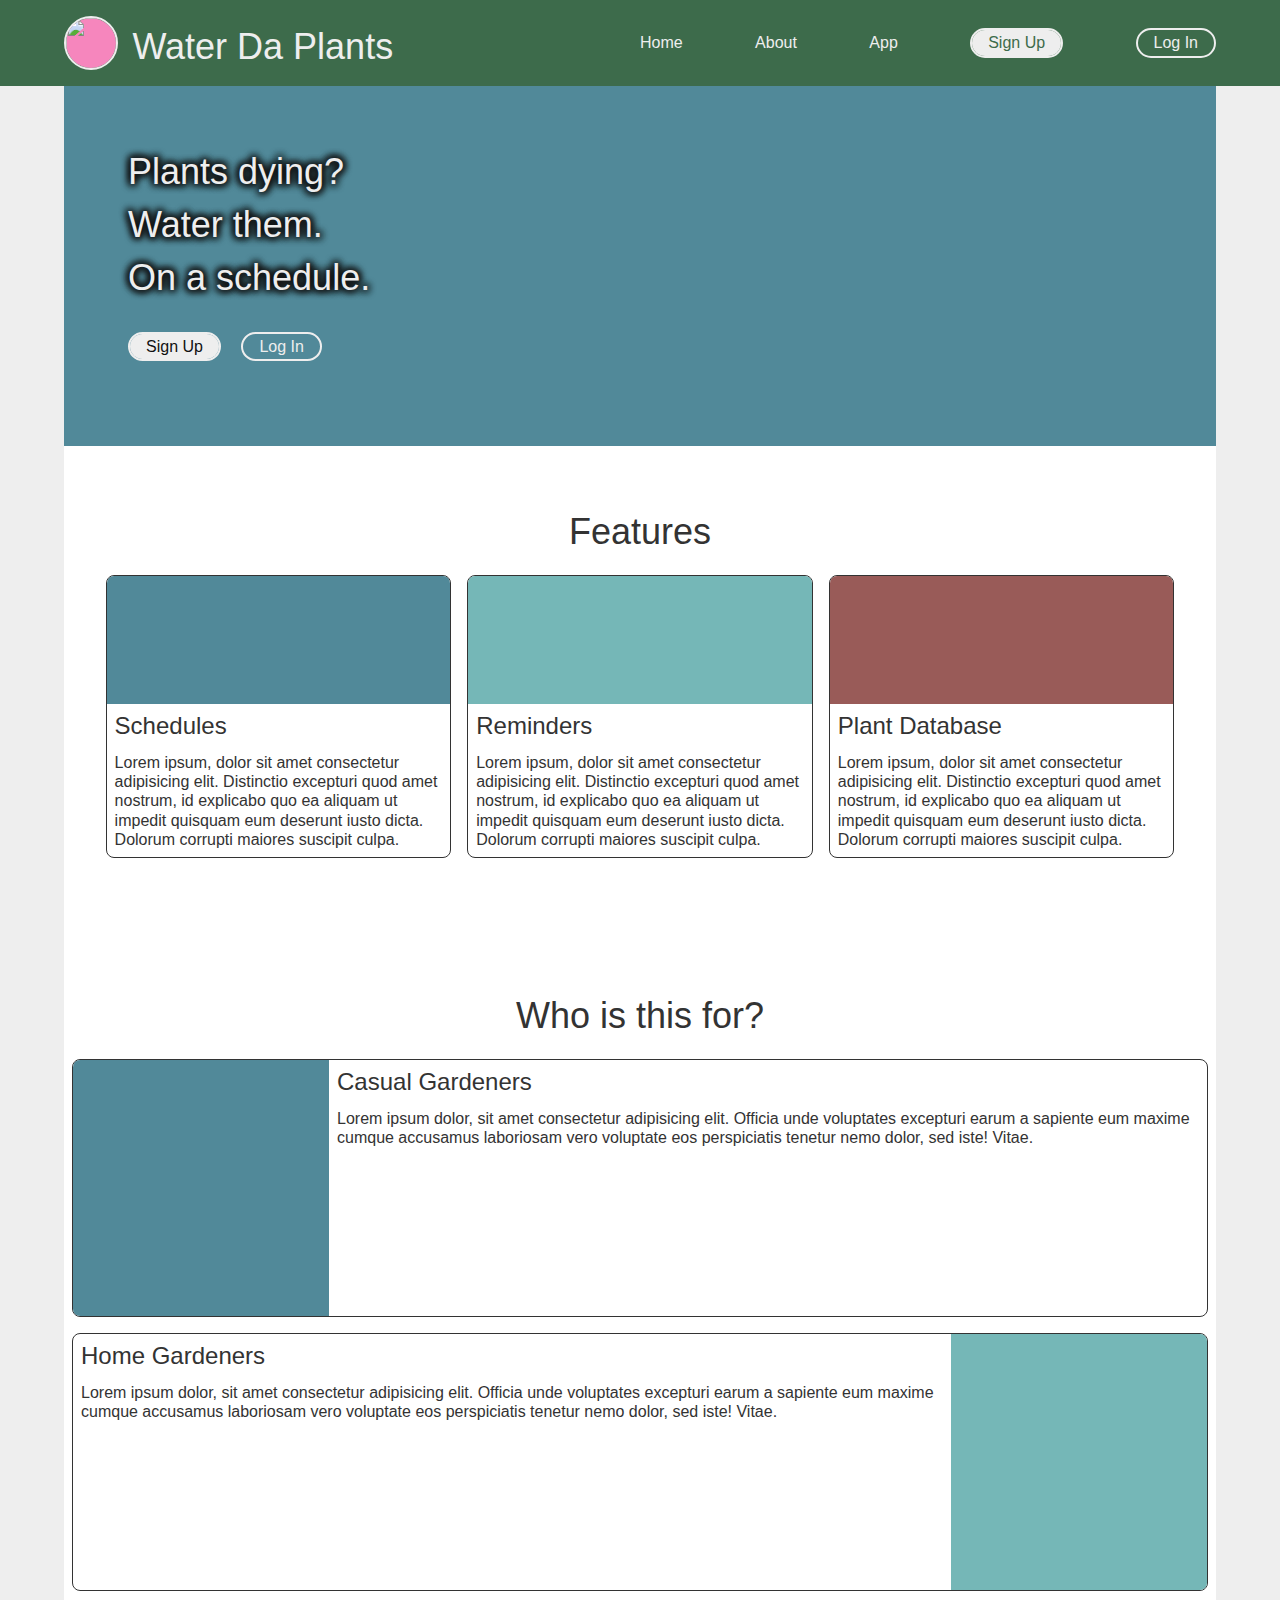
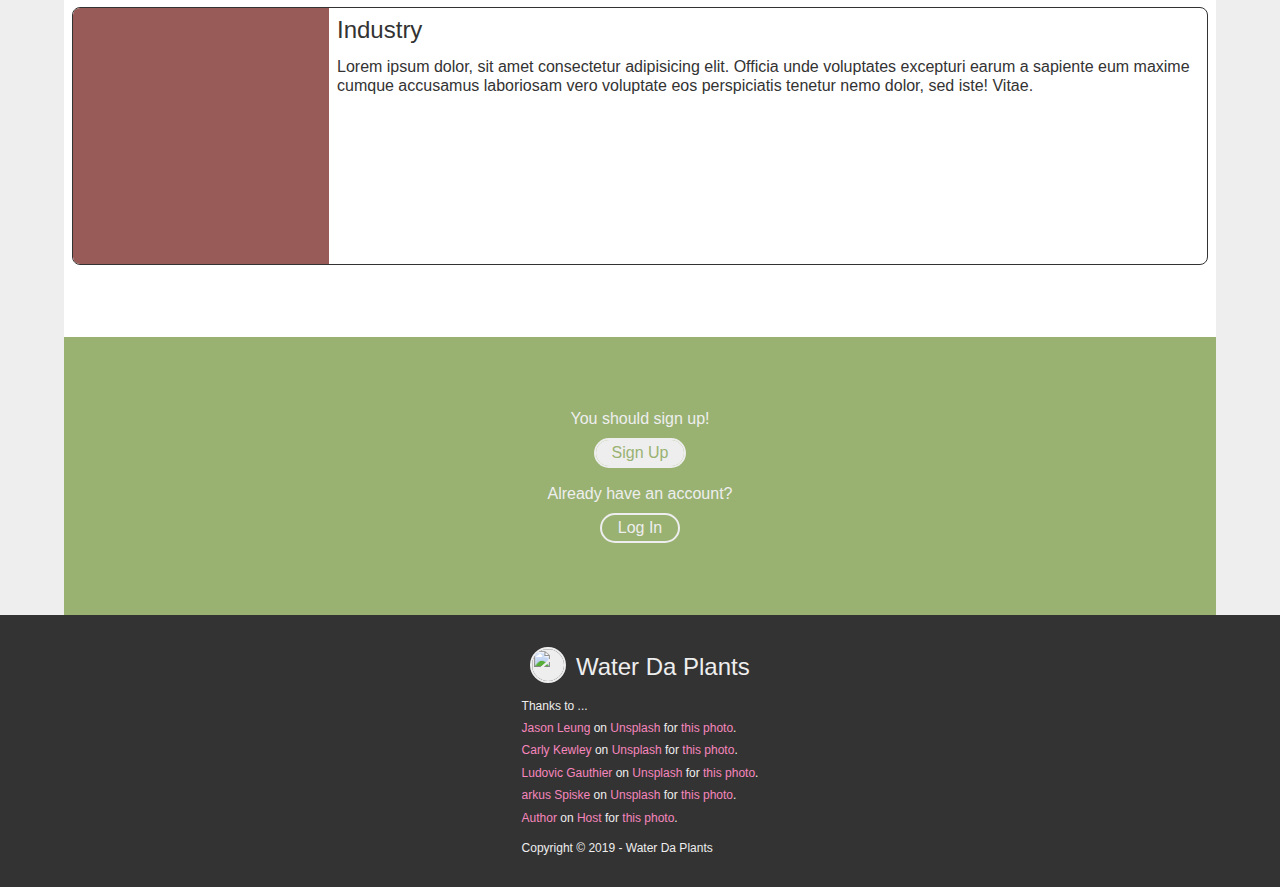
==== index.html @ d5c47281 "add feature images + attributions" ====
<!DOCTYPE html>
<html lang="en">

<head>
  <meta charset="UTF-8">
  <meta name="viewport" content="width=device-width, initial-scale=1.0">
  <meta http-equiv="X-UA-Compatible" content="ie=edge">

  <title>Home | Water Da Plants</title>

  <link rel="stylesheet" href="./styles/css/index.css">

  <script src="https://kit.fontawesome.com/54ef14f2e3.js" crossorigin="anonymous"></script>
</head>

<body class="home">
  <header>

    <div class="navbar wrapper">
      <div class="brand logo">
        <img class="placeholder" src="" alt="">
        <span>Water Da Plants</span>
      </div>
      <nav>
        <ul>
          <li><a href="./index.html">Home</a></li>
          <li><a href="./about.html">About</a></li>
          <li><a href="./app/index.html">App</a></li>
          <li><a href="./app/sign-up.html" class="button sign-up">Sign Up</a></li>
          <li><a href="./app/log-in.html" class="button log-in">Log In</a></li>
        </ul>
      </nav>
    </div>

  </header>
  <main>

    <section class="init-cta">
      <div class="hero-image"></div>
      <div class="blurb">
        <p>Plants dying?</p>
        <p>Water them.</p>
        <p>On a schedule.</p>
        <div class="buttons">
          <a href="./app/sign-up.html" class="button sign-up">Sign Up</a>
          <a href="./app/log-in.html" class="button log-in">Log In</a>
        </div>
      </div>
    </section>

    <section class="features">
      <h2>Features</h2>
      <ul class="features wrapper">

        <li class="feature card" id="feature--schedules">
          <div class="cool">
            <div class="feature image"></div>
            <div class="feature icon wrapper">
              <i class="fas fa-calendar-alt"></i>
            </div>
          </div>
          <div class="info">
            <h3 class="feature name">Schedules</h3>
            <p class="feature blurb">Lorem ipsum, dolor sit amet consectetur adipisicing elit. Distinctio excepturi quod
              amet nostrum, id explicabo quo ea aliquam ut impedit quisquam eum deserunt iusto dicta. Dolorum corrupti
              maiores suscipit culpa.</p>
          </div>
        </li>

        <li class="feature card" id="feature--reminders">
          <div class="cool">
            <div class="feature image"></div>
            <div class="feature icon wrapper">
              <i class="fas fa-bell"></i>
            </div>
          </div>
          <div class="info">
            <h3 class="feature name">Reminders</h3>
            <p class="feature blurb">Lorem ipsum, dolor sit amet consectetur adipisicing elit. Distinctio excepturi quod
              amet nostrum, id explicabo quo ea aliquam ut impedit quisquam eum deserunt iusto dicta. Dolorum corrupti
              maiores suscipit culpa.</p>
          </div>
        </li>

        <li class="feature card" id="feature--database">
          <div class="cool">
            <div class="feature image"></div>
            <div class="feature icon wrapper">
              <i class="fas fa-database"></i>
            </div>
          </div>
          <div class="info">
            <h3 class="feature name">Plant Database</h3>
            <p class="feature blurb">Lorem ipsum, dolor sit amet consectetur adipisicing elit. Distinctio excepturi quod
              amet nostrum, id explicabo quo ea aliquam ut impedit quisquam eum deserunt iusto dicta. Dolorum corrupti
              maiores suscipit culpa.</p>
          </div>
        </li>

      </ul>
    </section>

    <section class="target-users">
      <h2>Who is this for?</h2>
      <ul class="target-users wrapper">

        <li class="target-user card" id="target-user--casual-gardeners">
          <div class="cool">
            <div class="target-user image"></div>
          </div>
          <div class="info">
            <h3 class="target-user name">Casual Gardeners</h3>
            <p class="target-user blurb">Lorem ipsum dolor, sit amet consectetur adipisicing elit. Officia unde
              voluptates excepturi earum a sapiente eum maxime cumque accusamus laboriosam vero voluptate eos
              perspiciatis tenetur nemo dolor, sed iste! Vitae.</p>
          </div>
        </li>

        <li class="target-user card" id="target-user--home-gardeners">
          <div class="cool">
            <div class="target-user image"></div>
          </div>
          <div class="info">
            <h3 class="target-user name">Home Gardeners</h3>
            <p class="target-user blurb">Lorem ipsum dolor, sit amet consectetur adipisicing elit. Officia unde
              voluptates excepturi earum a sapiente eum maxime cumque accusamus laboriosam vero voluptate eos
              perspiciatis tenetur nemo dolor, sed iste! Vitae.</p>
          </div>
        </li>

        <li class="target-user card" id="target-user--industry">
          <div class="cool">
            <div class="target-user image"></div>
          </div>
          <div class="info">
            <h3 class="target-user name">Industry</h3>
            <p class="target-user blurb">Lorem ipsum dolor, sit amet consectetur adipisicing elit. Officia unde
              voluptates excepturi earum a sapiente eum maxime cumque accusamus laboriosam vero voluptate eos
              perspiciatis tenetur nemo dolor, sed iste! Vitae.</p>
          </div>
        </li>

      </ul>
    </section>

    <section class="exit-cta">
      <div class="sign-up">
        <p>You should sign up!</p>
        <a href="./sign-in.html" class="button sign-up">Sign Up</a>
      </div>
      <div class="log-in">
        <p>Already have an account?</p>
        <a href="./app/log-in.html" class="button log-in">Log In</a>
      </div>
    </section>

  </main>
  <footer>

      <div class="wrapper">
        <div class="brand logo">
          <img class="placeholder" src="" alt="">
          <span>Water Da Plants</span>
        </div>
    
        <div class="thanks">
          <p>
            Thanks to ...
          </p>
          <ul>
            <li>
              <a href="https://unsplash.com/@ninjason" class="author">Jason Leung</a>
              on
              <a href="https://unsplash.com" class="host">Unsplash</a>
              for
              <a href="https://unsplash.com/photos/DxK_D-dWJPo" class="work">this photo</a>.
            </li>
            <li>
              <a href="https://unsplash.com/@ckdesign" class="author">Carly Kewley</a>
              on
              <a href="https://unsplash.com" class="host">Unsplash</a>
              for
              <a href="https://unsplash.com/photos/YUiraXikd6Q" class="work">this photo</a>.
            </li>
            <li>
              <a href="https://unsplash.com/@ludogauthier" class="author">
                Ludovic Gauthier</a>
              on
              <a href="https://unsplash.com" class="host">Unsplash</a>
              for
              <a href="https://unsplash.com/photos/vCKl84jpaZM" class="work">this photo</a>.
            </li>
            <li>
              <a href="https://unsplash.com/@markusspiske" class="author">arkus Spiske</a>
              on
              <a href="https://unsplash.com" class="host">Unsplash</a>
              for
              <a href="https://unsplash.com/photos/4PG6wLlVag4" class="work">this photo</a>.
            </li>
            <li>
              <a href="" class="author">Author</a>
              on
              <a href="" class="host">Host</a>
              for
              <a href="" class="work">this photo</a>.
            </li>
          </ul>
        </div>
    
        <div class="copyright">
          Copyright &copy; 2019 - Water Da Plants
        </div>
      </div>
  
    </footer>
</body>

</html>
---- styles/css/index.css ----
@font-face {
  font-family: 'Baloo';
  font-style: normal;
  font-weight: 400;
  font-display: swap;
  src: local('Baloo Regular'), local('Baloo-Regular'), url(https://fonts.gstatic.com/s/baloo/v5/6xKhdSpJJ92I9MWPCms.ttf) format('truetype');
}
@font-face {
  font-family: 'Modak';
  font-style: normal;
  font-weight: 400;
  font-display: swap;
  src: local('Modak'), url(https://fonts.gstatic.com/s/modak/v5/EJRYQgs1XtIEskMA-hE.ttf) format('truetype');
}
@font-face {
  font-family: 'Rubik';
  font-style: normal;
  font-weight: 400;
  font-display: swap;
  src: local('Rubik'), local('Rubik-Regular'), url(https://fonts.gstatic.com/s/rubik/v9/iJWKBXyIfDnIV7nBrXk.ttf) format('truetype');
}
/* http://meyerweb.com/eric/tools/css/reset/ 
   v2.0 | 20110126
   License: none (public domain)
*/
html,
body,
div,
span,
applet,
object,
iframe,
h1,
h2,
h3,
h4,
h5,
h6,
p,
blockquote,
pre,
a,
abbr,
acronym,
address,
big,
cite,
code,
del,
dfn,
em,
img,
ins,
kbd,
q,
s,
samp,
small,
strike,
strong,
sub,
sup,
tt,
var,
b,
u,
i,
center,
dl,
dt,
dd,
ol,
ul,
li,
fieldset,
form,
label,
legend,
table,
caption,
tbody,
tfoot,
thead,
tr,
th,
td,
article,
aside,
canvas,
details,
embed,
figure,
figcaption,
footer,
header,
hgroup,
menu,
nav,
output,
ruby,
section,
summary,
time,
mark,
audio,
video {
  margin: 0;
  padding: 0;
  border: 0;
  font-size: 100%;
  font: inherit;
  vertical-align: baseline;
}
/* HTML5 display-role reset for older browsers */
article,
aside,
details,
figcaption,
figure,
footer,
header,
hgroup,
menu,
nav,
section {
  display: block;
}
body {
  line-height: 1;
}
ol,
ul {
  list-style: none;
}
blockquote,
q {
  quotes: none;
}
blockquote:before,
blockquote:after,
q:before,
q:after {
  content: '';
  content: none;
}
table {
  border-collapse: collapse;
  border-spacing: 0;
}
*,
*:before,
*:after {
  box-sizing: border-box;
  -moz-box-sizing: border-box;
  -webkit-box-sizing: border-box;
  background-clip: padding-box;
}
html {
  width: 100%;
  font-size: 62.5%;
  font-family: 'Rubik', sans-serif;
  color: #333;
  background-color: #eee;
}
body {
  width: 100%;
  font-size: 1.6rem;
  line-height: 1.2;
}
h1,
h2,
h3,
h4,
h5,
h6 {
  font-family: 'Baloo', sans-serif;
}
h1:first-child,
h2:first-child,
h3:first-child,
h4:first-child,
h5:first-child,
h6:first-child {
  margin-top: 0;
}
h1:last-child,
h2:last-child,
h3:last-child,
h4:last-child,
h5:last-child,
h6:last-child {
  margin-bottom: 0;
}
h1 {
  font-size: 4.8rem;
  margin-top: 1.6rem;
  margin-bottom: 1.6rem;
}
h2 {
  font-size: 3.6rem;
  margin-top: 1.4rem;
  margin-bottom: 1.4rem;
}
h3 {
  font-size: 2.4rem;
  margin-top: 1.2rem;
  margin-bottom: 1.2rem;
}
h4 {
  font-size: 2rem;
  margin-top: 1rem;
  margin-bottom: 1rem;
}
h5 {
  font-size: 1.8rem;
  margin-top: 0.8rem;
  margin-bottom: 0.8rem;
}
h6 {
  font-size: 1.6rem;
  margin-top: 0.6rem;
  margin-bottom: 0.6rem;
}
p {
  margin-top: 1rem;
  margin-bottom: 1rem;
}
p:first-child {
  margin-top: 0;
}
p:last-child {
  margin-bottom: 0;
}
a {
  background-color: do-not-change;
  color: inherit;
  text-decoration: none;
}
a:hover {
  background-color: do-not-change;
  color: inherit;
  text-decoration: underline;
}
header {
  display: flex ;
  flex-flow: column nowrap;
  justify-content: center;
  align-content: center;
  align-items: center;
  padding-top: 16px;
  padding-bottom: 16px;
  background-color: #3D6B4B;
  color: #eee;
}
header .navbar {
  align-self: stretch;
  display: flex ;
  flex-flow: row nowrap;
  justify-content: space-between;
  align-content: space-between;
  align-items: center;
}
@media only screen and (max-width: 500px) {
  header .navbar {
    display: flex ;
    flex-flow: column nowrap;
    justify-content: center;
    align-content: center;
    align-items: center;
  }
}
@media only screen and (min-width: 801px) {
  header .navbar .brand.logo {
    font-size: 3.6rem;
  }
}
@media only screen and (min-width: 501px) and (max-width: 800px) {
  header .navbar .brand.logo {
    font-size: 3rem;
  }
}
@media only screen and (max-width: 500px) {
  header .navbar .brand.logo {
    font-size: 2.4rem;
  }
}
header .navbar .brand.logo img.placeholder {
  border-color: #eee;
}
@media only screen and (min-width: 801px) {
  header .navbar nav {
    width: 50%;
  }
}
@media only screen and (min-width: 501px) and (max-width: 800px) {
  header .navbar nav {
    width: 60%;
  }
}
@media only screen and (max-width: 500px) {
  header .navbar nav {
    width: 100%;
    margin-top: 16px;
  }
}
header .navbar nav ul {
  display: flex ;
  flex-flow: row nowrap;
  justify-content: space-between;
  align-content: space-between;
  align-items: center;
}
header .navbar nav a {
  background-color: do-not-change;
  color: inherit;
  text-decoration: none;
}
header .navbar nav a:hover {
  background-color: do-not-change;
  color: inherit;
  text-decoration: underline;
}
header .navbar nav .button.sign-up {
  display: inline-block;
  -webkit-border-radius: 1.8em;
  -moz-border-radius: 1.8em;
  border-radius: 1.8em;
  padding-top: 0.2em;
  padding-bottom: 0.2em;
  padding-left: 1em;
  padding-right: 1em;
  border: 2px solid #eee;
  background-color: #eee;
  color: #3D6B4B;
  text-decoration: none;
}
header .navbar nav .button.sign-up:hover {
  background-color: rgba(238, 238, 238, 0.8);
  color: #3D6B4B;
  text-decoration: underline;
}
header .navbar nav .button.log-in {
  display: inline-block;
  -webkit-border-radius: 1.8em;
  -moz-border-radius: 1.8em;
  border-radius: 1.8em;
  padding-top: 0.2em;
  padding-bottom: 0.2em;
  padding-left: 1em;
  padding-right: 1em;
  border: 2px solid #eee;
  background-color: rgba(238, 238, 238, 0);
  color: #eee;
  text-decoration: none;
}
header .navbar nav .button.log-in:hover {
  background-color: rgba(238, 238, 238, 0.2);
  color: #eee;
  text-decoration: underline;
}
main section {
  display: flex ;
  flex-flow: column nowrap;
  justify-content: center;
  align-content: center;
  align-items: center;
  padding-top: 64px;
  padding-bottom: 64px;
  background-color: white;
  color: inherit;
}
.init-cta {
  position: relative;
  height: 360px;
  padding: 0;
  margin-left: 0;
  margin-right: 0;
  background-color: #518999;
  color: #eee;
}
.init-cta .hero-image {
  height: 100%;
  width: 100%;
  background-image: url('images/jason-leung-DxK_D-dWJPo-unsplash.jpg');
  background-size: cover;
  background-repeat: no-repeat;
  background-position: center;
  background-clip: padding-box;
  filter: blur(1px);
}
.init-cta .blurb {
  position: absolute;
  top: 64px;
  left: 64px;
}
.init-cta .blurb p {
  text-shadow: 0px 0px 0.2em #111, -2px -2px 0.2em #111, -2px 2px 0.2em #111, 2px -2px 0.2em #111, 2px 2px 0.2em #111;
}
@media only screen and (min-width: 801px) {
  .init-cta .blurb p {
    font-size: 3.6rem;
  }
}
@media only screen and (min-width: 501px) and (max-width: 800px) {
  .init-cta .blurb p {
    font-size: 3rem;
  }
}
@media only screen and (max-width: 500px) {
  .init-cta .blurb p {
    font-size: 2.4rem;
  }
}
.init-cta .blurb p:last-of-type {
  margin-bottom: 32px;
}
.init-cta .blurb .buttons > * {
  margin-left: 8px;
  margin-right: 8px;
}
.init-cta .blurb .buttons > *:first-child {
  margin-left: 0;
}
.init-cta .blurb .buttons > *:last-child {
  margin-right: 0;
}
.init-cta .blurb .button.sign-up {
  display: inline-block;
  -webkit-border-radius: 1.8em;
  -moz-border-radius: 1.8em;
  border-radius: 1.8em;
  padding-top: 0.2em;
  padding-bottom: 0.2em;
  padding-left: 1em;
  padding-right: 1em;
  border: 2px solid #eee;
  background-color: #eee;
  color: #111;
  text-decoration: none;
}
.init-cta .blurb .button.sign-up:hover {
  background-color: rgba(238, 238, 238, 0.8);
  color: #111;
  text-decoration: underline;
}
.init-cta .blurb .button.log-in {
  display: inline-block;
  -webkit-border-radius: 1.8em;
  -moz-border-radius: 1.8em;
  border-radius: 1.8em;
  padding-top: 0.2em;
  padding-bottom: 0.2em;
  padding-left: 1em;
  padding-right: 1em;
  border: 2px solid #eee;
  background-color: rgba(238, 238, 238, 0);
  color: #eee;
  text-decoration: none;
}
.init-cta .blurb .button.log-in:hover {
  background-color: rgba(238, 238, 238, 0.2);
  color: #eee;
  text-decoration: underline;
}
.exit-cta {
  display: flex ;
  flex-flow: column nowrap;
  justify-content: center;
  align-content: center;
  align-items: center;
  margin-left: 0;
  margin-right: 0;
  background-color: #99B272;
  color: #eee;
}
.exit-cta div.sign-up,
.exit-cta div.log-in {
  display: flex ;
  flex-flow: column nowrap;
  justify-content: center;
  align-content: center;
  align-items: center;
  margin-top: 8px;
  margin-bottom: 8px;
}
.exit-cta .button.sign-up {
  display: inline-block;
  -webkit-border-radius: 1.8em;
  -moz-border-radius: 1.8em;
  border-radius: 1.8em;
  padding-top: 0.2em;
  padding-bottom: 0.2em;
  padding-left: 1em;
  padding-right: 1em;
  border: 2px solid #eee;
  background-color: #eee;
  color: #99B272;
  text-decoration: none;
}
.exit-cta .button.sign-up:hover {
  background-color: rgba(238, 238, 238, 0.8);
  color: #99B272;
  text-decoration: underline;
}
.exit-cta .button.log-in {
  display: inline-block;
  -webkit-border-radius: 1.8em;
  -moz-border-radius: 1.8em;
  border-radius: 1.8em;
  padding-top: 0.2em;
  padding-bottom: 0.2em;
  padding-left: 1em;
  padding-right: 1em;
  border: 2px solid #eee;
  background-color: rgba(238, 238, 238, 0);
  color: #eee;
  text-decoration: none;
}
.exit-cta .button.log-in:hover {
  background-color: rgba(238, 238, 238, 0.2);
  color: #eee;
  text-decoration: underline;
}
footer {
  display: flex ;
  flex-flow: column nowrap;
  justify-content: center;
  align-content: center;
  align-items: center;
  padding-top: 32px;
  padding-bottom: 32px;
  background-color: #333;
  color: #eee;
  font-size: 1.2rem;
}
footer div {
  margin-top: 16px;
  margin-bottom: 16px;
}
footer div:first-child {
  margin-top: 0;
}
footer div:last-child {
  margin-bottom: 0;
}
footer .brand.logo {
  font-size: 2.4rem;
}
footer .brand.logo img.placeholder {
  background-color: #eee;
  border-color: #eee;
}
footer .thanks * {
  margin-top: 8px;
  margin-bottom: 8px;
}
footer .thanks *:first-child {
  margin-top: 0;
}
footer .thanks *:last-child {
  margin-bottom: 0;
}
footer .thanks a {
  background-color: none;
  color: #F686BD;
  text-decoration: none;
}
footer .thanks a:hover {
  background-color: none;
  color: #F686BD;
  text-decoration: underline;
}
body > header,
body > footer {
  margin-left: 0;
  margin-right: 0;
}
@media only screen and (min-width: 801px) {
  body > header > .wrapper,
  body > footer > .wrapper {
    margin-left: 64px;
    margin-right: 64px;
  }
}
@media only screen and (min-width: 501px) and (max-width: 800px) {
  body > header > .wrapper,
  body > footer > .wrapper {
    margin-left: 32px;
    margin-right: 32px;
  }
}
@media only screen and (max-width: 500px) {
  body > header > .wrapper,
  body > footer > .wrapper {
    margin-left: 16px;
    margin-right: 16px;
  }
}
@media only screen and (min-width: 801px) {
  body > main {
    margin-left: 64px;
    margin-right: 64px;
  }
}
@media only screen and (min-width: 501px) and (max-width: 800px) {
  body > main {
    margin-left: 32px;
    margin-right: 32px;
  }
}
@media only screen and (max-width: 500px) {
  body > main {
    margin-left: 16px;
    margin-right: 16px;
  }
}
@media only screen and (min-width: 801px) {
  body.home .features .wrapper {
    display: flex ;
    flex-flow: row nowrap;
    justify-content: center;
    align-content: center;
    align-items: stretch;
  }
}
@media only screen and (min-width: 501px) and (max-width: 800px) {
  body.home .features .wrapper {
    display: flex ;
    flex-flow: row wrap;
    justify-content: center;
    align-content: center;
    align-items: stretch;
  }
}
@media only screen and (max-width: 500px) {
  body.home .features .wrapper {
    display: flex ;
    flex-flow: column nowrap;
    justify-content: center;
    align-content: center;
    align-items: stretch;
  }
}
body.home .features .card {
  display: flex ;
  flex-flow: column nowrap;
  justify-content: center;
  align-content: center;
  align-items: stretch;
  -webkit-border-radius: 8px;
  -moz-border-radius: 8px;
  border-radius: 8px;
  border: 1px solid #333;
  padding-top: 0;
  padding-bottom: 0;
  padding-left: 0;
  padding-right: 0;
  overflow: hidden;
  flex-direction: column;
  margin-top: 8px;
  margin-bottom: 8px;
  margin-left: 8px;
  margin-right: 8px;
}
body.home .features .card .cool {
  position: relative;
  margin-top: 0;
  margin-bottom: 0;
  margin-left: 0;
  margin-right: 0;
  padding-top: 0;
  padding-bottom: 0;
  padding-left: 0;
  padding-right: 0;
  overflow: hidden;
}
body.home .features .card:nth-of-type(5n + 1) .cool {
  background-color: #518999;
}
body.home .features .card:nth-of-type(5n + 2) .cool {
  background-color: #75B7B7;
}
body.home .features .card:nth-of-type(5n + 3) .cool {
  background-color: #995B58;
}
body.home .features .card:nth-of-type(5n + 4) .cool {
  background-color: #3D6B4B;
}
body.home .features .card:nth-of-type(5n) .cool {
  background-color: #99B272;
}
body.home .features .card .info {
  margin-top: 0;
  margin-bottom: 0;
  margin-left: 0;
  margin-right: 0;
  padding-top: 8px;
  padding-bottom: 8px;
  padding-left: 8px;
  padding-right: 8px;
}
@media only screen and (min-width: 801px) {
  body.home .features .card {
    flex-basis: 30%;
  }
}
@media only screen and (min-width: 501px) and (max-width: 800px) {
  body.home .features .card {
    flex-basis: 45%;
  }
}
@media only screen and (max-width: 500px) {
  body.home .features .card {
    flex-basis: 100%;
  }
}
body.home .features .card .cool {
  min-height: 128px;
  min-width: 128px;
}
body.home .features .card .cool > * {
  height: 100%;
  width: 100%;
}
body.home .features .card .cool .icon.wrapper {
  display: table;
  position: absolute;
  top: 0;
  left: 0;
  color: #eee;
  text-shadow: 0px 0px 0.2em #111, -2px -2px 0.2em #111, -2px 2px 0.2em #111, 2px -2px 0.2em #111, 2px 2px 0.2em #111;
}
@media only screen and (min-width: 801px) {
  body.home .features .card .cool .icon.wrapper {
    font-size: 3.6rem;
  }
}
@media only screen and (min-width: 501px) and (max-width: 800px) {
  body.home .features .card .cool .icon.wrapper {
    font-size: 3rem;
  }
}
@media only screen and (max-width: 500px) {
  body.home .features .card .cool .icon.wrapper {
    font-size: 2.4rem;
  }
}
body.home .features .card .cool .icon.wrapper i {
  display: table-cell;
  text-align: center;
  vertical-align: middle;
}
body.home .features #feature--schedules .feature.image {
  background-image: url('images/carly-kewley-YUiraXikd6Q-unsplash.jpg');
  background-size: cover;
  background-repeat: no-repeat;
  background-position: center;
  background-clip: padding-box;
  filter: blur(2px);
}
body.home .features #feature--reminders .feature.image {
  background-image: url('images/ludovic-gauthier-vCKl84jpaZM-unsplash.jpg');
  background-size: cover;
  background-repeat: no-repeat;
  background-position: center;
  background-clip: padding-box;
  filter: blur(2px);
}
body.home .features #feature--database .feature.image {
  background-image: url('images/markus-spiske-4PG6wLlVag4-unsplash.jpg');
  background-size: cover;
  background-repeat: no-repeat;
  background-position: center;
  background-clip: padding-box;
  filter: blur(2px);
}
body.home .target-users .target-users.wrapper {
  display: flex ;
  flex-flow: column nowrap;
  justify-content: center;
  align-content: center;
  align-items: stretch;
}
body.home .target-users .target-user.card {
  margin-top: 8px;
  margin-bottom: 8px;
  margin-left: 8px;
  margin-right: 8px;
  flex-basis: 100%;
}
body.home .target-users .target-user.card .cool {
  min-height: 256px;
  min-width: 256px;
}
body.home .target-users .target-user.card:nth-of-type(2n+1) {
  display: flex ;
  flex-flow: column nowrap;
  justify-content: center;
  align-content: center;
  align-items: stretch;
  -webkit-border-radius: 8px;
  -moz-border-radius: 8px;
  border-radius: 8px;
  border: 1px solid #333;
  padding-top: 0;
  padding-bottom: 0;
  padding-left: 0;
  padding-right: 0;
  overflow: hidden;
  flex-direction: row;
}
body.home .target-users .target-user.card:nth-of-type(2n+1) .cool {
  position: relative;
  margin-top: 0;
  margin-bottom: 0;
  margin-left: 0;
  margin-right: 0;
  padding-top: 0;
  padding-bottom: 0;
  padding-left: 0;
  padding-right: 0;
  overflow: hidden;
}
body.home .target-users .target-user.card:nth-of-type(2n+1):nth-of-type(5n + 1) .cool {
  background-color: #518999;
}
body.home .target-users .target-user.card:nth-of-type(2n+1):nth-of-type(5n + 2) .cool {
  background-color: #75B7B7;
}
body.home .target-users .target-user.card:nth-of-type(2n+1):nth-of-type(5n + 3) .cool {
  background-color: #995B58;
}
body.home .target-users .target-user.card:nth-of-type(2n+1):nth-of-type(5n + 4) .cool {
  background-color: #3D6B4B;
}
body.home .target-users .target-user.card:nth-of-type(2n+1):nth-of-type(5n) .cool {
  background-color: #99B272;
}
body.home .target-users .target-user.card:nth-of-type(2n+1) .info {
  margin-top: 0;
  margin-bottom: 0;
  margin-left: 0;
  margin-right: 0;
  padding-top: 8px;
  padding-bottom: 8px;
  padding-left: 8px;
  padding-right: 8px;
}
body.home .target-users .target-user.card:nth-of-type(2n) {
  display: flex ;
  flex-flow: column nowrap;
  justify-content: center;
  align-content: center;
  align-items: stretch;
  -webkit-border-radius: 8px;
  -moz-border-radius: 8px;
  border-radius: 8px;
  border: 1px solid #333;
  padding-top: 0;
  padding-bottom: 0;
  padding-left: 0;
  padding-right: 0;
  overflow: hidden;
  flex-direction: row-reverse;
}
body.home .target-users .target-user.card:nth-of-type(2n) .cool {
  position: relative;
  margin-top: 0;
  margin-bottom: 0;
  margin-left: 0;
  margin-right: 0;
  padding-top: 0;
  padding-bottom: 0;
  padding-left: 0;
  padding-right: 0;
  overflow: hidden;
}
body.home .target-users .target-user.card:nth-of-type(2n):nth-of-type(5n + 1) .cool {
  background-color: #518999;
}
body.home .target-users .target-user.card:nth-of-type(2n):nth-of-type(5n + 2) .cool {
  background-color: #75B7B7;
}
body.home .target-users .target-user.card:nth-of-type(2n):nth-of-type(5n + 3) .cool {
  background-color: #995B58;
}
body.home .target-users .target-user.card:nth-of-type(2n):nth-of-type(5n + 4) .cool {
  background-color: #3D6B4B;
}
body.home .target-users .target-user.card:nth-of-type(2n):nth-of-type(5n) .cool {
  background-color: #99B272;
}
body.home .target-users .target-user.card:nth-of-type(2n) .info {
  margin-top: 0;
  margin-bottom: 0;
  margin-left: 0;
  margin-right: 0;
  padding-top: 8px;
  padding-bottom: 8px;
  padding-left: 8px;
  padding-right: 8px;
}
@media only screen and (max-width: 500px) {
  body.home .target-users .target-user.card:nth-of-type(1n) {
    display: flex ;
    flex-flow: column nowrap;
    justify-content: center;
    align-content: center;
    align-items: stretch;
    -webkit-border-radius: 8px;
    -moz-border-radius: 8px;
    border-radius: 8px;
    border: 1px solid #333;
    padding-top: 0;
    padding-bottom: 0;
    padding-left: 0;
    padding-right: 0;
    overflow: hidden;
    flex-direction: column;
  }
  body.home .target-users .target-user.card:nth-of-type(1n) .cool {
    position: relative;
    margin-top: 0;
    margin-bottom: 0;
    margin-left: 0;
    margin-right: 0;
    padding-top: 0;
    padding-bottom: 0;
    padding-left: 0;
    padding-right: 0;
    overflow: hidden;
  }
  body.home .target-users .target-user.card:nth-of-type(1n):nth-of-type(5n + 1) .cool {
    background-color: #518999;
  }
  body.home .target-users .target-user.card:nth-of-type(1n):nth-of-type(5n + 2) .cool {
    background-color: #75B7B7;
  }
  body.home .target-users .target-user.card:nth-of-type(1n):nth-of-type(5n + 3) .cool {
    background-color: #995B58;
  }
  body.home .target-users .target-user.card:nth-of-type(1n):nth-of-type(5n + 4) .cool {
    background-color: #3D6B4B;
  }
  body.home .target-users .target-user.card:nth-of-type(1n):nth-of-type(5n) .cool {
    background-color: #99B272;
  }
  body.home .target-users .target-user.card:nth-of-type(1n) .info {
    margin-top: 0;
    margin-bottom: 0;
    margin-left: 0;
    margin-right: 0;
    padding-top: 8px;
    padding-bottom: 8px;
    padding-left: 8px;
    padding-right: 8px;
  }
}
body.home .target-users #target-user--casual-gardeners .target-user.image {
  background-image: url();
  background-size: cover;
  background-repeat: no-repeat;
  background-position: center;
  background-clip: padding-box;
  filter: blur(2px);
}
body.home .target-users #target-user--home-gardeners .target-user.image {
  background-image: url();
  background-size: cover;
  background-repeat: no-repeat;
  background-position: center;
  background-clip: padding-box;
  filter: blur(2px);
}
body.home .target-users #target-user--industry .target-user.image {
  background-image: url();
  background-size: cover;
  background-repeat: no-repeat;
  background-position: center;
  background-clip: padding-box;
  filter: blur(2px);
}
body.about .our-team .team-members.wrapper {
  display: flex ;
  flex-flow: row wrap;
  justify-content: center;
  align-content: center;
  align-items: stretch;
}
body.about .our-team .team-member.card {
  display: flex ;
  flex-flow: column nowrap;
  justify-content: center;
  align-content: center;
  align-items: stretch;
  -webkit-border-radius: 8px;
  -moz-border-radius: 8px;
  border-radius: 8px;
  border: 1px solid #333;
  padding-top: 0;
  padding-bottom: 0;
  padding-left: 0;
  padding-right: 0;
  overflow: hidden;
  flex-direction: column;
  margin-top: 8px;
  margin-bottom: 8px;
  margin-left: 8px;
  margin-right: 8px;
}
body.about .our-team .team-member.card .cool {
  position: relative;
  margin-top: 0;
  margin-bottom: 0;
  margin-left: 0;
  margin-right: 0;
  padding-top: 0;
  padding-bottom: 0;
  padding-left: 0;
  padding-right: 0;
  overflow: hidden;
}
body.about .our-team .team-member.card:nth-of-type(5n + 1) .cool {
  background-color: #518999;
}
body.about .our-team .team-member.card:nth-of-type(5n + 2) .cool {
  background-color: #75B7B7;
}
body.about .our-team .team-member.card:nth-of-type(5n + 3) .cool {
  background-color: #995B58;
}
body.about .our-team .team-member.card:nth-of-type(5n + 4) .cool {
  background-color: #3D6B4B;
}
body.about .our-team .team-member.card:nth-of-type(5n) .cool {
  background-color: #99B272;
}
body.about .our-team .team-member.card .info {
  margin-top: 0;
  margin-bottom: 0;
  margin-left: 0;
  margin-right: 0;
  padding-top: 8px;
  padding-bottom: 8px;
  padding-left: 8px;
  padding-right: 8px;
}
@media only screen and (min-width: 801px) {
  body.about .our-team .team-member.card {
    flex-basis: 30%;
  }
}
@media only screen and (min-width: 501px) and (max-width: 800px) {
  body.about .our-team .team-member.card {
    flex-basis: 45%;
  }
}
@media only screen and (max-width: 500px) {
  body.about .our-team .team-member.card {
    flex-basis: 100%;
  }
}
body.about .our-team .team-member.card .cool {
  display: flex ;
  flex-flow: row nowrap;
  justify-content: center;
  align-content: center;
  align-items: center;
  padding-top: 8px;
  padding-bottom: 8px;
  padding-left: 8px;
  padding-right: 8px;
}
body.about .our-team .team-member.card .cool img.team-member.photo {
  height: 128px;
  width: 128px;
  -webkit-border-radius: 50%;
  -moz-border-radius: 50%;
  border-radius: 50%;
  border: 2px solid #eee;
  background-color: #111;
}
.brand.logo {
  font-family: 'Modak', sans-serif;
  display: flex ;
  flex-flow: row nowrap;
  justify-content: center;
  align-content: center;
  align-items: center;
}
.brand.logo img {
  flex-shrink: 0;
  flex-grow: 0;
}
.brand.logo img.placeholder {
  height: 1.5em;
  width: 1.5em;
  -webkit-border-radius: 50%;
  -moz-border-radius: 50%;
  border-radius: 50%;
  background-color: #F686BD;
  border: 2px solid #F686BD;
}
.brand.logo span {
  margin-top: 0.2em;
  margin-left: 0.4em;
}
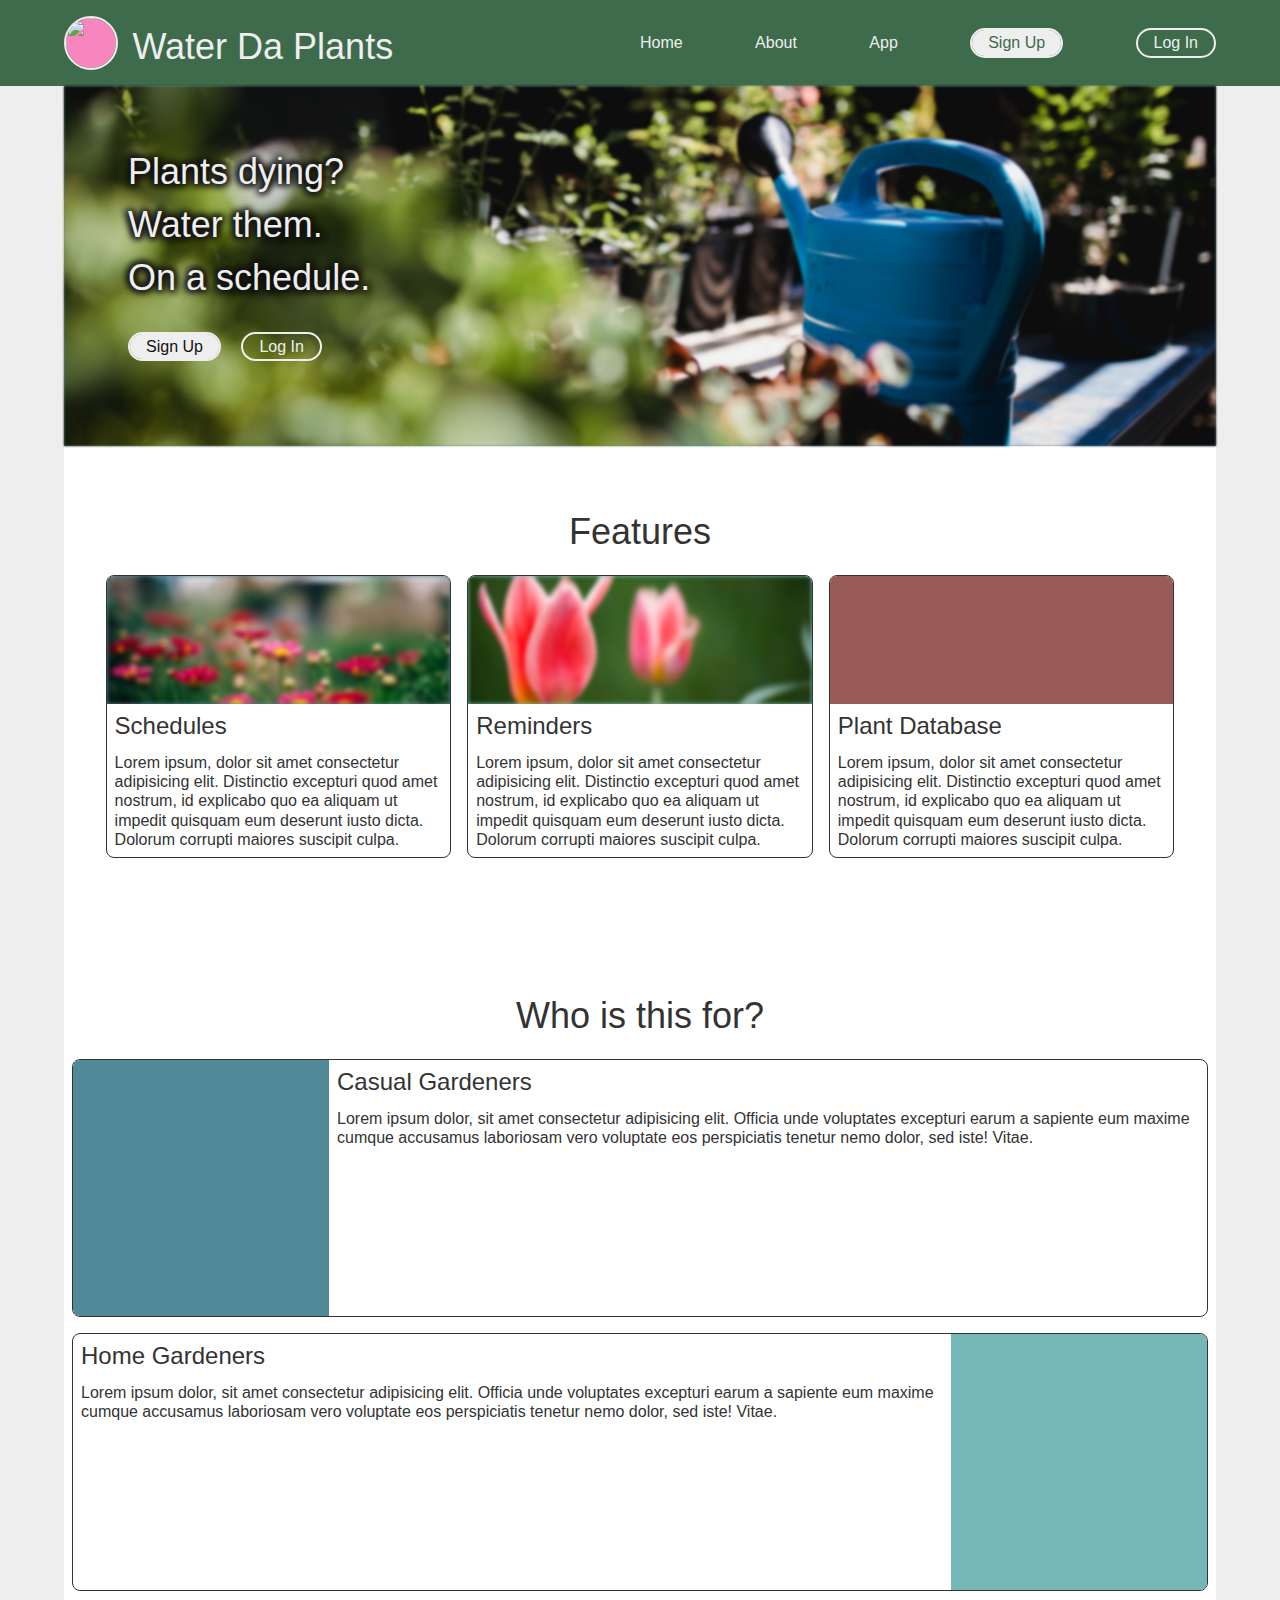
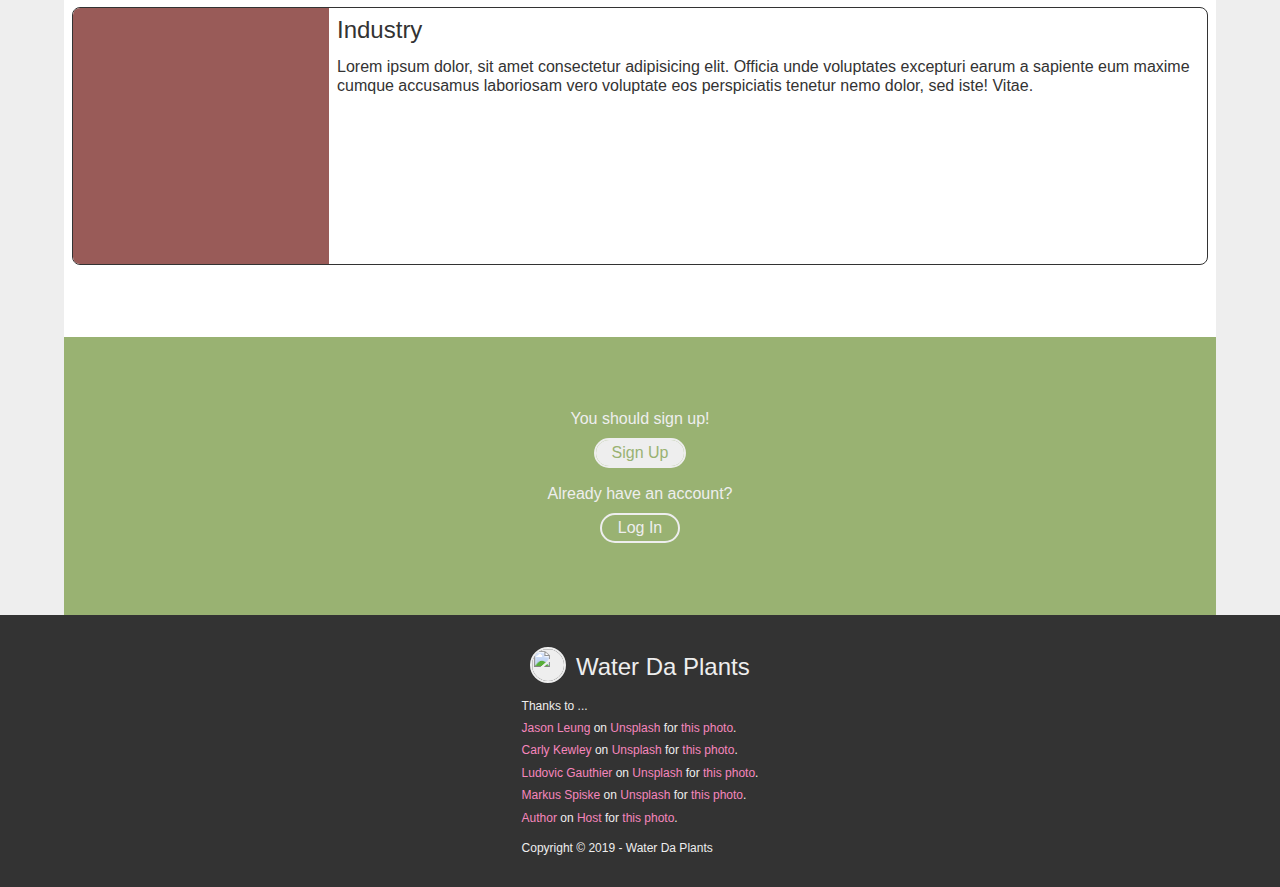
==== commit f4f6f416: "fix attributions" ====
--- a/index.html
+++ b/index.html
@@ -191,7 +191,7 @@
               <a href="https://unsplash.com/photos/vCKl84jpaZM" class="work">this photo</a>.
             </li>
             <li>
-              <a href="https://unsplash.com/@markusspiske" class="author">arkus Spiske</a>
+              <a href="https://unsplash.com/@markusspiske" class="author">Markus Spiske</a>
               on
               <a href="https://unsplash.com" class="host">Unsplash</a>
               for
--- a/styles/css/index.css
+++ b/styles/css/index.css
@@ -381,7 +381,7 @@
 .init-cta .hero-image {
   height: 100%;
   width: 100%;
-  background-image: url('images/jason-leung-DxK_D-dWJPo-unsplash.jpg');
+  background-image: url('../../images/jason-leung-DxK_D-dWJPo-unsplash.jpg');
   background-size: cover;
   background-repeat: no-repeat;
   background-position: center;
@@ -728,22 +728,8 @@
   top: 0;
   left: 0;
   color: #eee;
+  font-size: 5rem;
   text-shadow: 0px 0px 0.2em #111, -2px -2px 0.2em #111, -2px 2px 0.2em #111, 2px -2px 0.2em #111, 2px 2px 0.2em #111;
-}
-@media only screen and (min-width: 801px) {
-  body.home .features .card .cool .icon.wrapper {
-    font-size: 3.6rem;
-  }
-}
-@media only screen and (min-width: 501px) and (max-width: 800px) {
-  body.home .features .card .cool .icon.wrapper {
-    font-size: 3rem;
-  }
-}
-@media only screen and (max-width: 500px) {
-  body.home .features .card .cool .icon.wrapper {
-    font-size: 2.4rem;
-  }
 }
 body.home .features .card .cool .icon.wrapper i {
   display: table-cell;
@@ -751,7 +737,7 @@
   vertical-align: middle;
 }
 body.home .features #feature--schedules .feature.image {
-  background-image: url('images/carly-kewley-YUiraXikd6Q-unsplash.jpg');
+  background-image: url('../../images/carly-kewley-YUiraXikd6Q-unsplash.jpg');
   background-size: cover;
   background-repeat: no-repeat;
   background-position: center;
@@ -759,7 +745,7 @@
   filter: blur(2px);
 }
 body.home .features #feature--reminders .feature.image {
-  background-image: url('images/ludovic-gauthier-vCKl84jpaZM-unsplash.jpg');
+  background-image: url('../../images/ludovic-gauthier-vCKl84jpaZM-unsplash.jpg');
   background-size: cover;
   background-repeat: no-repeat;
   background-position: center;
@@ -767,7 +753,7 @@
   filter: blur(2px);
 }
 body.home .features #feature--database .feature.image {
-  background-image: url('images/markus-spiske-4PG6wLlVag4-unsplash.jpg');
+  background-image: url('../../images/markus-spiske-4PG6wLlVag4-unsplash.jpg');
   background-size: cover;
   background-repeat: no-repeat;
   background-position: center;
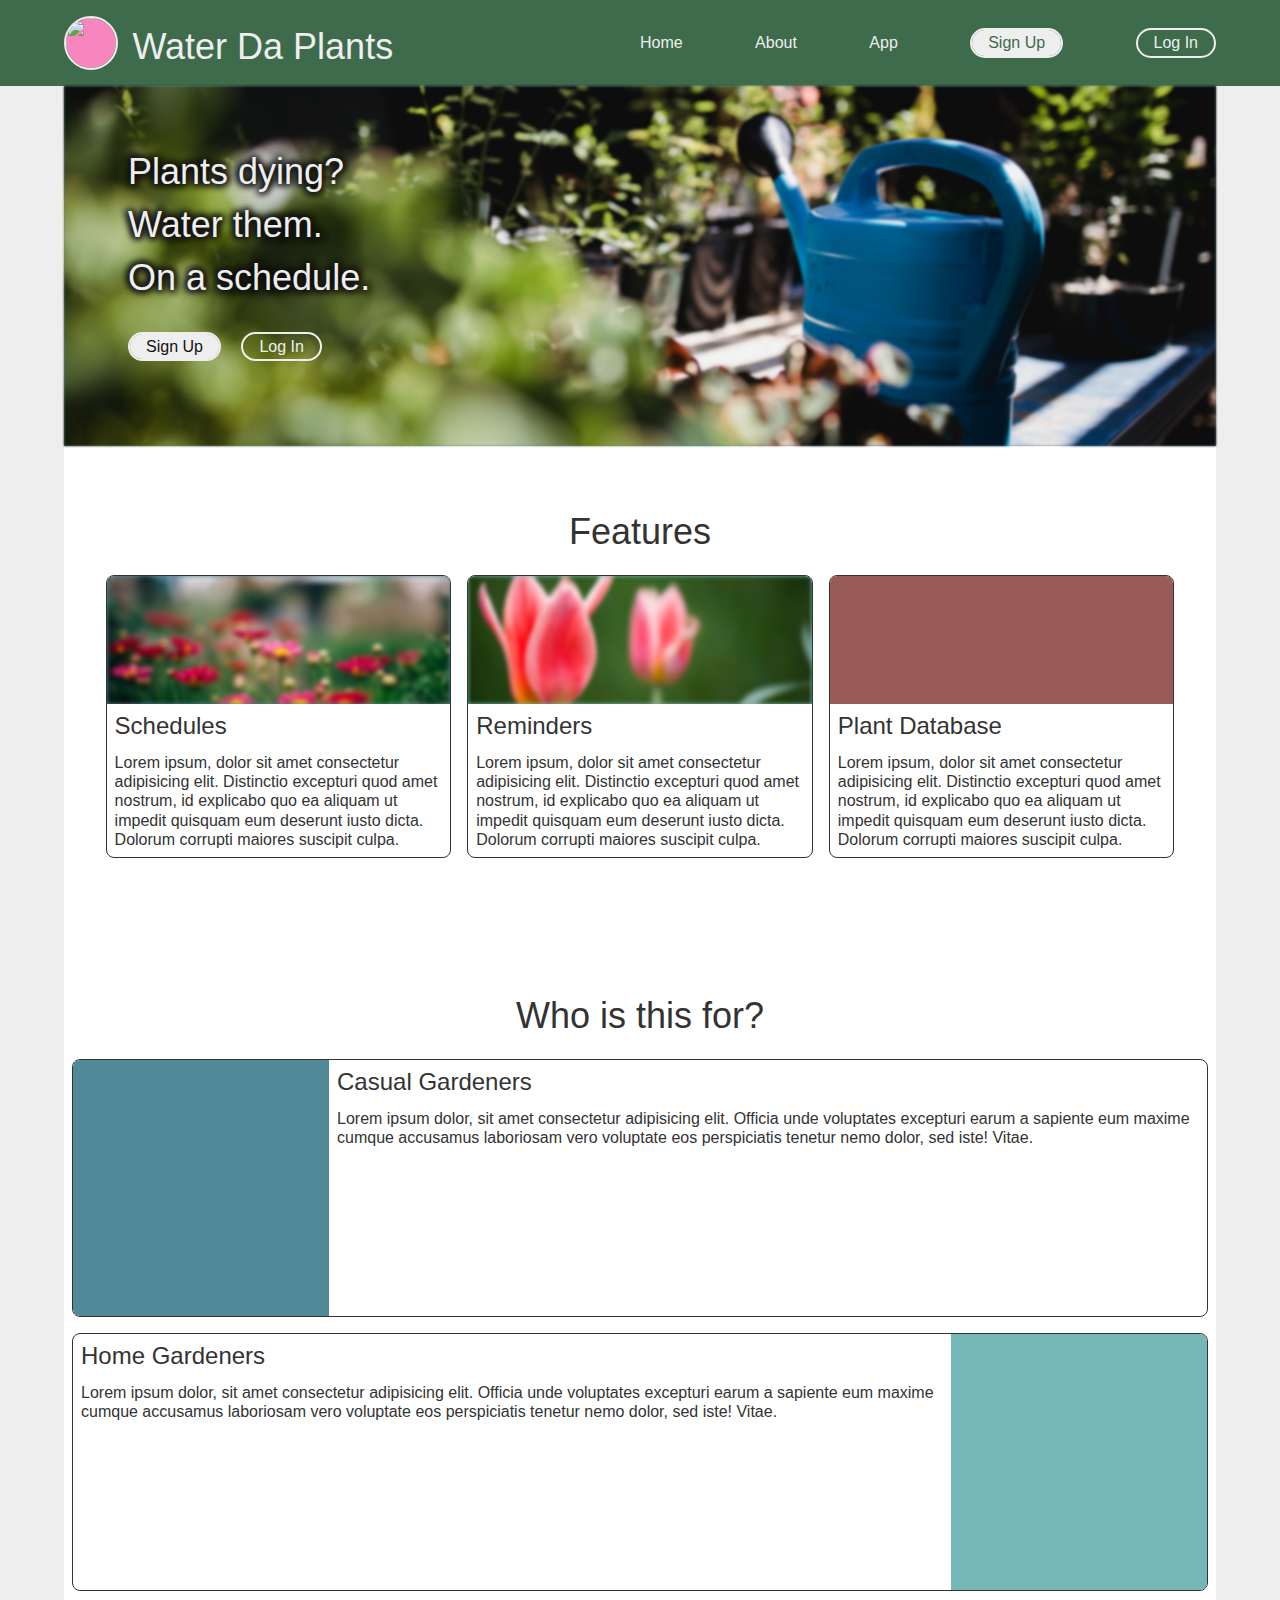
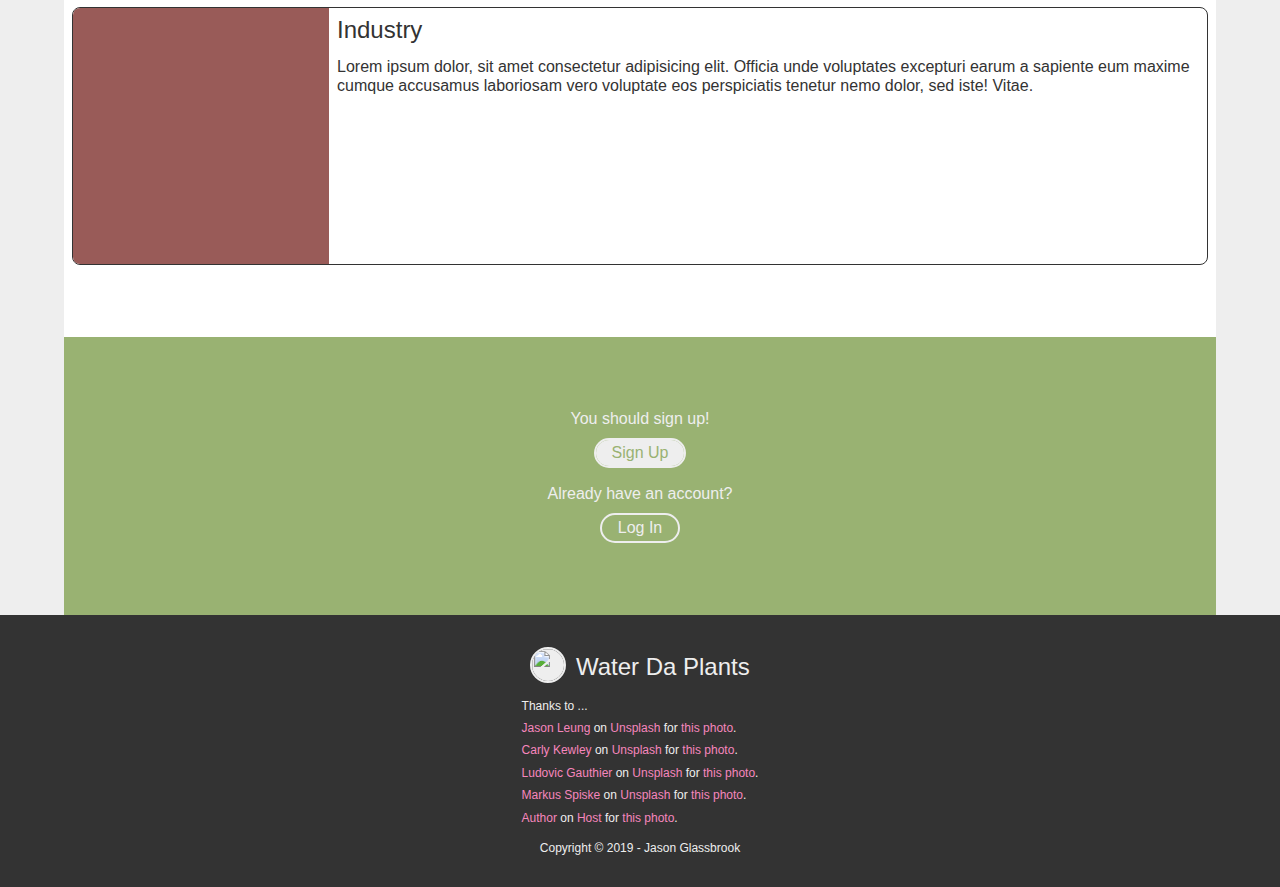
==== commit ed329109: "copyright me" ====
--- a/index.html
+++ b/index.html
@@ -208,7 +208,7 @@
         </div>
     
         <div class="copyright">
-          Copyright &copy; 2019 - Water Da Plants
+          Copyright &copy; 2019 - Jason Glassbrook
         </div>
       </div>
   
--- a/styles/css/index.css
+++ b/styles/css/index.css
@@ -570,6 +570,9 @@
   color: #F686BD;
   text-decoration: underline;
 }
+footer .copyright {
+  text-align: center;
+}
 body > header,
 body > footer {
   margin-left: 0;
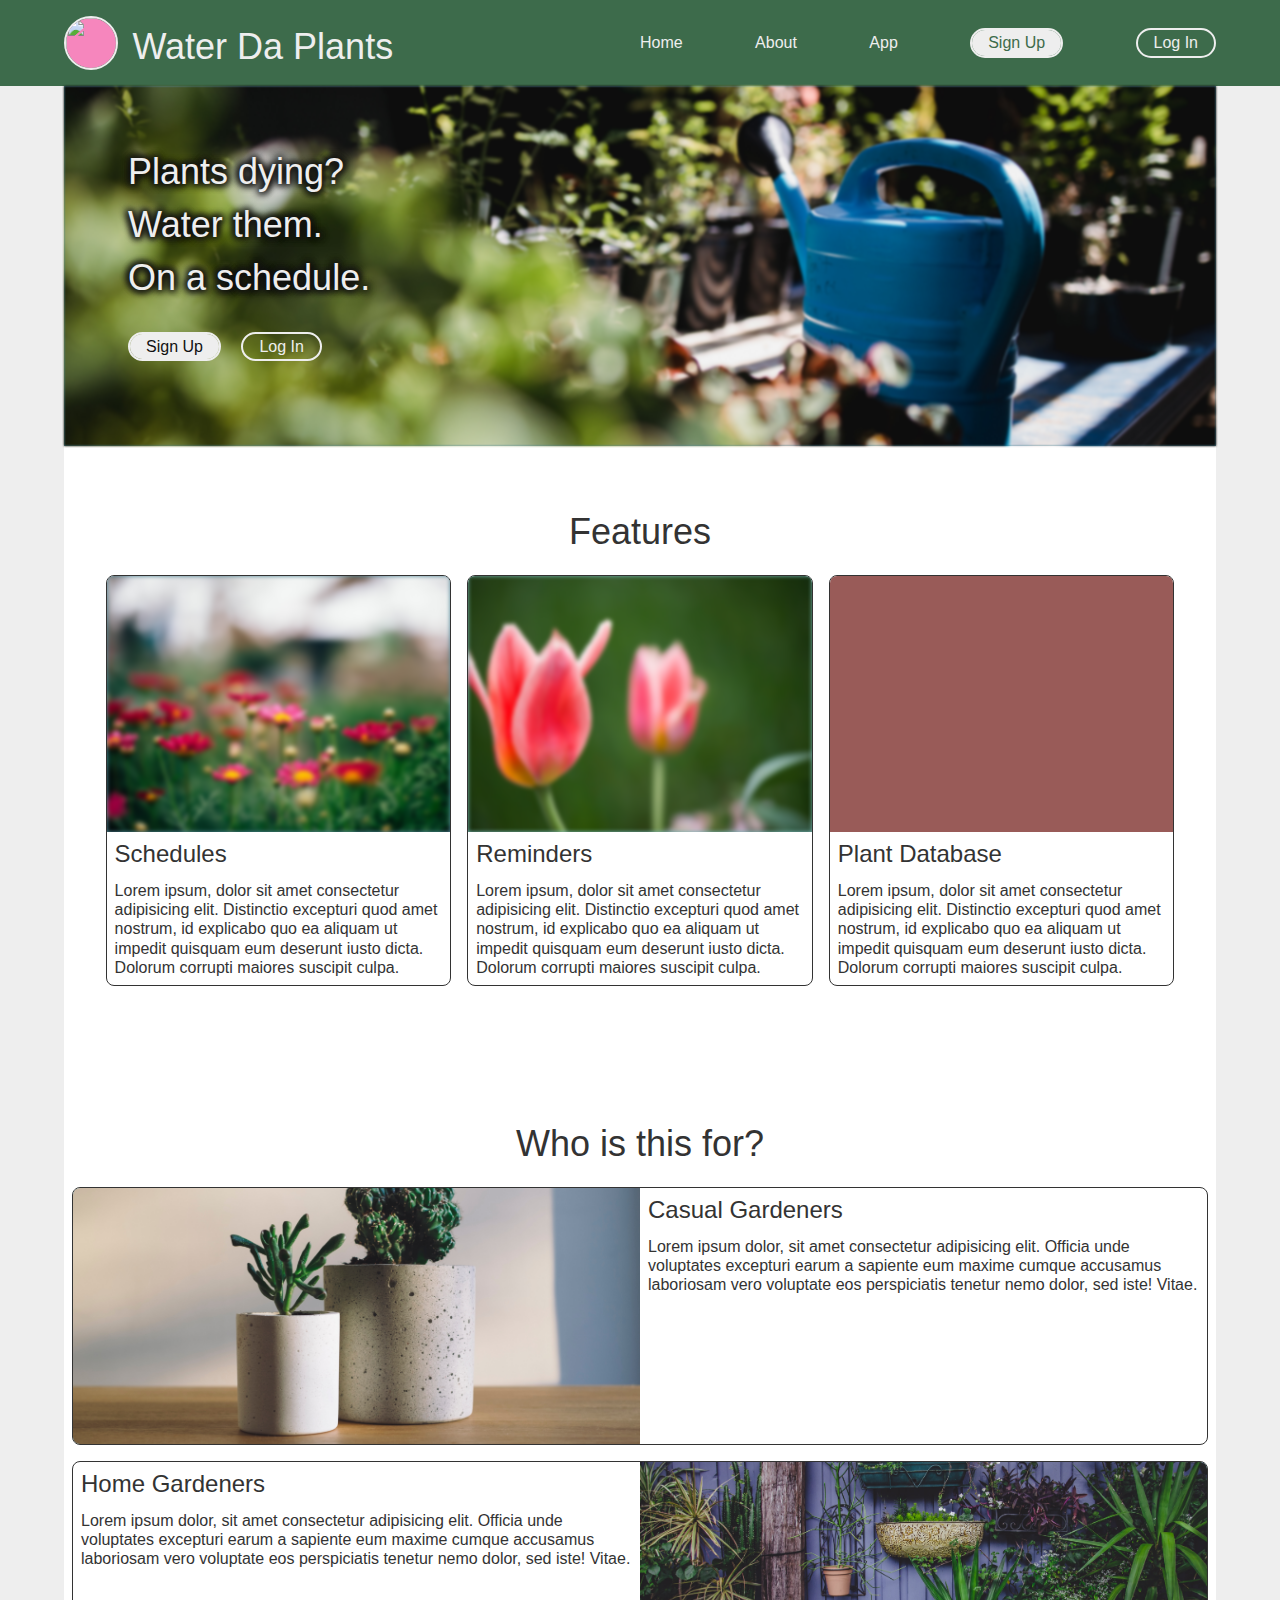
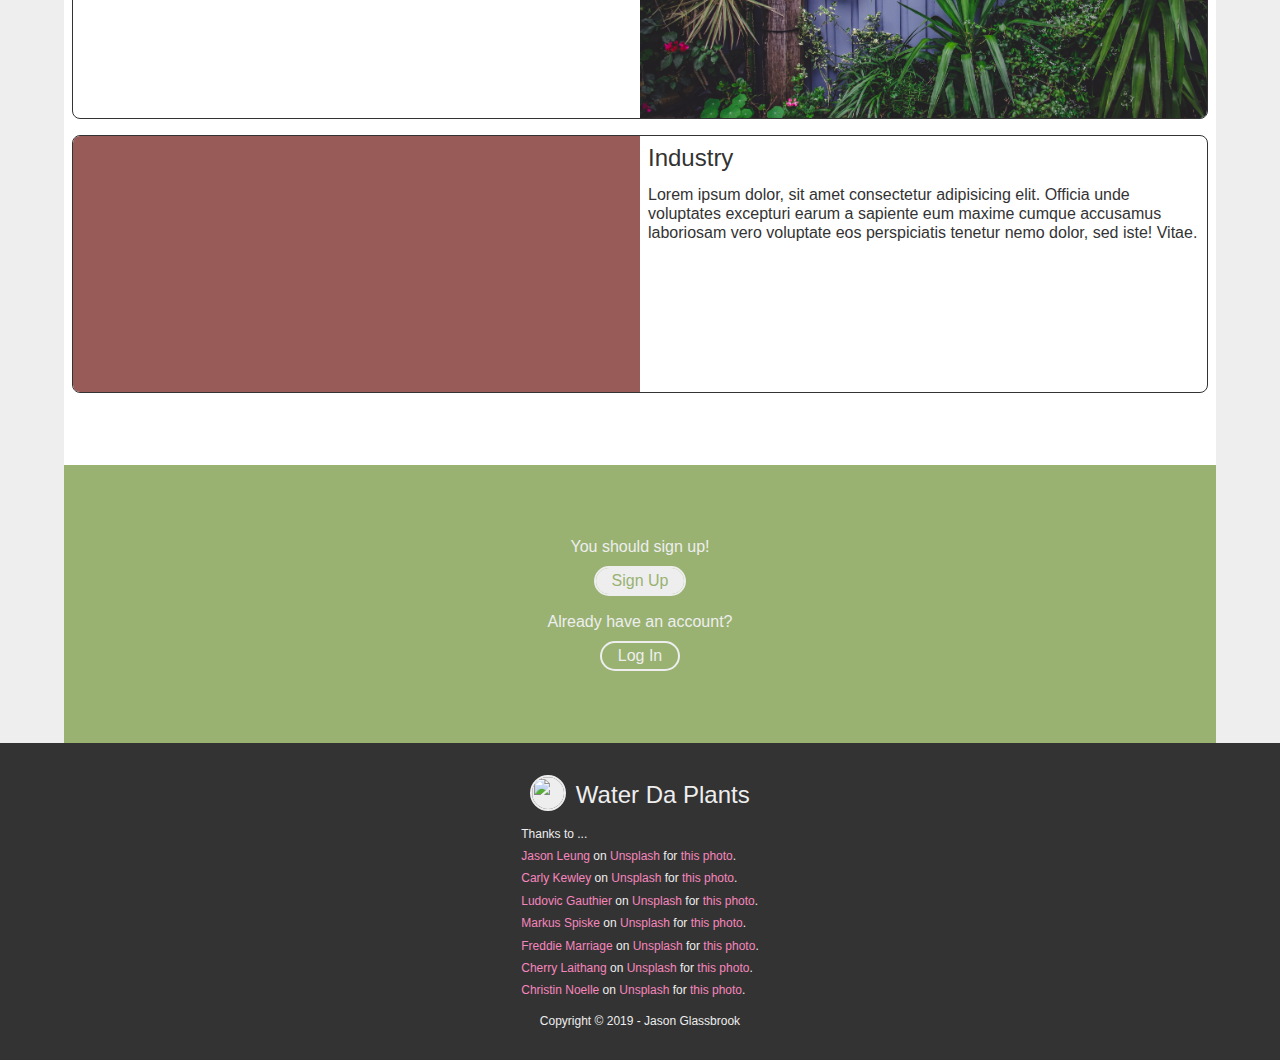
==== commit d2840893: "add target-user photos + attributions" ====
--- a/index.html
+++ b/index.html
@@ -168,41 +168,54 @@
             Thanks to ...
           </p>
           <ul>
-            <li>
+            <li for=".init-cta .hero-image">
               <a href="https://unsplash.com/@ninjason" class="author">Jason Leung</a>
               on
               <a href="https://unsplash.com" class="host">Unsplash</a>
               for
               <a href="https://unsplash.com/photos/DxK_D-dWJPo" class="work">this photo</a>.
             </li>
-            <li>
+            <li for="#feature--scheduling">
               <a href="https://unsplash.com/@ckdesign" class="author">Carly Kewley</a>
               on
               <a href="https://unsplash.com" class="host">Unsplash</a>
               for
               <a href="https://unsplash.com/photos/YUiraXikd6Q" class="work">this photo</a>.
             </li>
-            <li>
-              <a href="https://unsplash.com/@ludogauthier" class="author">
-                Ludovic Gauthier</a>
+            <li for="#feature--reminders">
+              <a href="https://unsplash.com/@ludogauthier" class="author">Ludovic Gauthier</a>
               on
               <a href="https://unsplash.com" class="host">Unsplash</a>
               for
               <a href="https://unsplash.com/photos/vCKl84jpaZM" class="work">this photo</a>.
             </li>
-            <li>
+            <li for="#feature--database">
               <a href="https://unsplash.com/@markusspiske" class="author">Markus Spiske</a>
               on
               <a href="https://unsplash.com" class="host">Unsplash</a>
               for
               <a href="https://unsplash.com/photos/4PG6wLlVag4" class="work">this photo</a>.
             </li>
-            <li>
-              <a href="" class="author">Author</a>
-              on
-              <a href="" class="host">Host</a>
-              for
-              <a href="" class="work">this photo</a>.
+            <li for="#target-user--casual-gardeners">
+              <a href="https://unsplash.com/@fredmarriage" class="author">Freddie Marriage</a>
+              on
+              <a href="https://unsplash.com" class="host">Unsplash</a>
+              for
+              <a href="https://unsplash.com/photos/UcfKYTan-LU" class="work">this photo</a>.
+            </li>
+            <li for="#target-user--home-gardeners">
+              <a href="https://unsplash.com/@laicho" class="author">Cherry Laithang</a>
+              on
+              <a href="https://unsplash.com" class="host">Unsplash</a>
+              for
+              <a href="https://unsplash.com/photos/DEAIMSWjxxI" class="work">this photo</a>.
+            </li>
+            <li for="#target-user--industry">
+              <a href="https://unsplash.com/@christinnoelle" class="author">Christin Noelle</a>
+              on
+              <a href="https://unsplash.com" class="host">Unsplash</a>
+              for
+              <a href="https://unsplash.com/photos/kwJfZxunoHc" class="work">this photo</a>.
             </li>
           </ul>
         </div>
--- a/styles/css/index.css
+++ b/styles/css/index.css
@@ -718,8 +718,8 @@
   }
 }
 body.home .features .card .cool {
-  min-height: 128px;
-  min-width: 128px;
+  min-height: 256px;
+  min-width: 256px;
 }
 body.home .features .card .cool > * {
   height: 100%;
@@ -740,7 +740,7 @@
   vertical-align: middle;
 }
 body.home .features #feature--schedules .feature.image {
-  background-image: url('../../images/carly-kewley-YUiraXikd6Q-unsplash.jpg');
+  background-image: url('../../images/features/carly-kewley-YUiraXikd6Q-unsplash.jpg');
   background-size: cover;
   background-repeat: no-repeat;
   background-position: center;
@@ -748,7 +748,7 @@
   filter: blur(2px);
 }
 body.home .features #feature--reminders .feature.image {
-  background-image: url('../../images/ludovic-gauthier-vCKl84jpaZM-unsplash.jpg');
+  background-image: url('../../images/features/ludovic-gauthier-vCKl84jpaZM-unsplash.jpg');
   background-size: cover;
   background-repeat: no-repeat;
   background-position: center;
@@ -756,7 +756,7 @@
   filter: blur(2px);
 }
 body.home .features #feature--database .feature.image {
-  background-image: url('../../images/markus-spiske-4PG6wLlVag4-unsplash.jpg');
+  background-image: url('../../images/features/markus-spiske-4PG6wLlVag4-unsplash.jpg');
   background-size: cover;
   background-repeat: no-repeat;
   background-position: center;
@@ -777,9 +777,21 @@
   margin-right: 8px;
   flex-basis: 100%;
 }
+body.home .target-users .target-user.card > * {
+  flex-basis: 50%;
+}
 body.home .target-users .target-user.card .cool {
   min-height: 256px;
-  min-width: 256px;
+  flex-shrink: 1;
+  flex-grow: 1;
+}
+body.home .target-users .target-user.card .cool > * {
+  height: 100%;
+  width: 100%;
+}
+body.home .target-users .target-user.card .info {
+  flex-shrink: 4;
+  flex-grow: 1;
 }
 body.home .target-users .target-user.card:nth-of-type(2n+1) {
   display: flex ;
@@ -946,28 +958,28 @@
   }
 }
 body.home .target-users #target-user--casual-gardeners .target-user.image {
-  background-image: url();
+  background-image: url('../../images/target-users/freddie-marriage-UcfKYTan-LU-unsplash.jpg');
   background-size: cover;
   background-repeat: no-repeat;
   background-position: center;
   background-clip: padding-box;
-  filter: blur(2px);
+  filter: none;
 }
 body.home .target-users #target-user--home-gardeners .target-user.image {
-  background-image: url();
+  background-image: url('../../images/target-users/cherry-laithang-DEAIMSWjxxI-unsplash.jpg');
   background-size: cover;
   background-repeat: no-repeat;
   background-position: center;
   background-clip: padding-box;
-  filter: blur(2px);
+  filter: none;
 }
 body.home .target-users #target-user--industry .target-user.image {
-  background-image: url();
+  background-image: url('../../images/target-users/christin-noelle-kwJfZxunoHc-unsplash.jpg');
   background-size: cover;
   background-repeat: no-repeat;
   background-position: center;
   background-clip: padding-box;
-  filter: blur(2px);
+  filter: none;
 }
 body.about .our-team .team-members.wrapper {
   display: flex ;
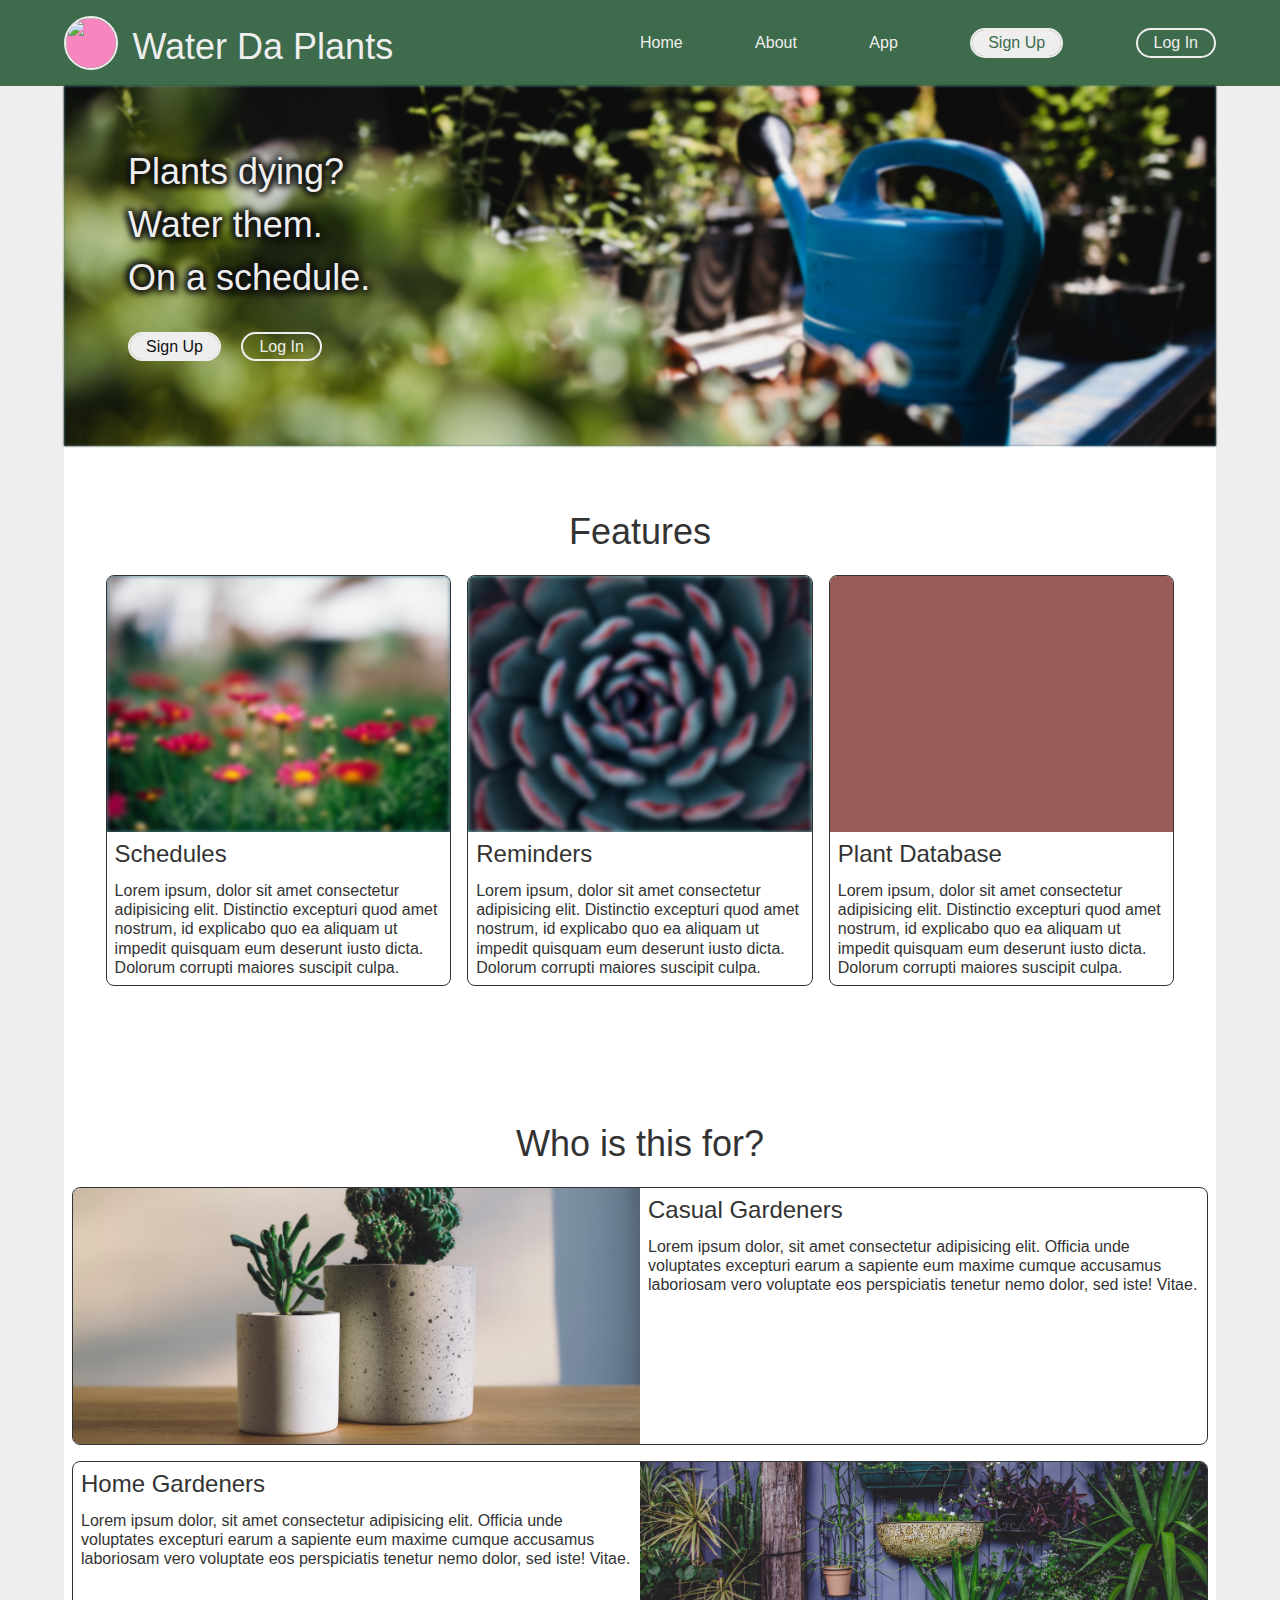
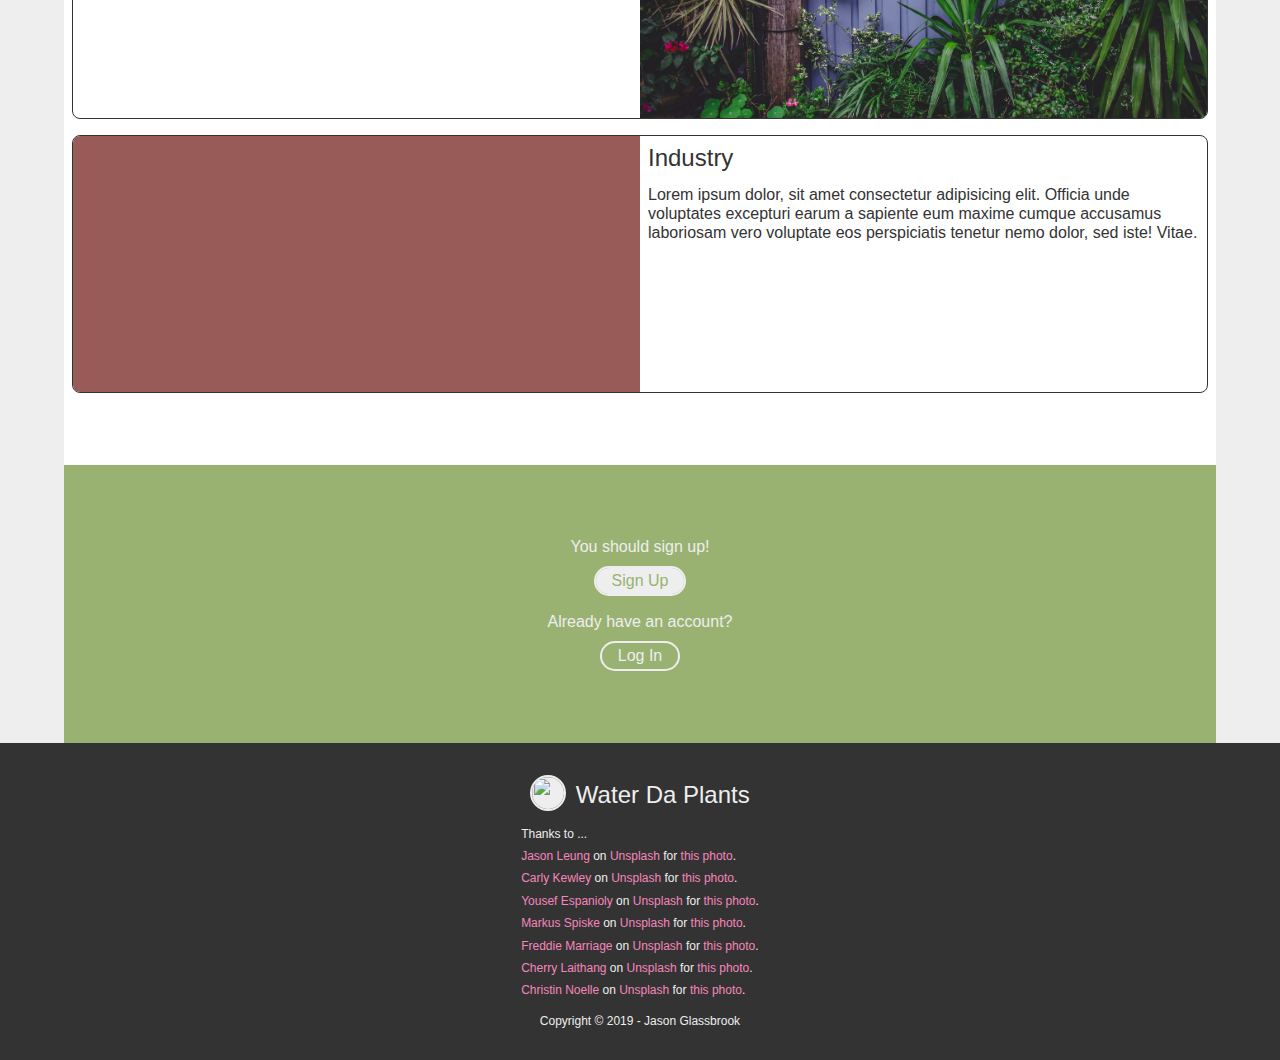
==== commit 9aa56c51: "update feature--reminders photo" ====
--- a/index.html
+++ b/index.html
@@ -183,11 +183,11 @@
               <a href="https://unsplash.com/photos/YUiraXikd6Q" class="work">this photo</a>.
             </li>
             <li for="#feature--reminders">
-              <a href="https://unsplash.com/@ludogauthier" class="author">Ludovic Gauthier</a>
-              on
-              <a href="https://unsplash.com" class="host">Unsplash</a>
-              for
-              <a href="https://unsplash.com/photos/vCKl84jpaZM" class="work">this photo</a>.
+              <a href="https://unsplash.com/@yespanioly" class="author">Yousef Espanioly</a>
+              on
+              <a href="https://unsplash.com" class="host">Unsplash</a>
+              for
+              <a href="https://unsplash.com/photos/u16ZFBf4yUI" class="work">this photo</a>.
             </li>
             <li for="#feature--database">
               <a href="https://unsplash.com/@markusspiske" class="author">Markus Spiske</a>
--- a/styles/css/index.css
+++ b/styles/css/index.css
@@ -748,7 +748,7 @@
   filter: blur(2px);
 }
 body.home .features #feature--reminders .feature.image {
-  background-image: url('../../images/features/ludovic-gauthier-vCKl84jpaZM-unsplash.jpg');
+  background-image: url('../../images/features/yousef-espanioly-u16ZFBf4yUI-unsplash.jpg');
   background-size: cover;
   background-repeat: no-repeat;
   background-position: center;
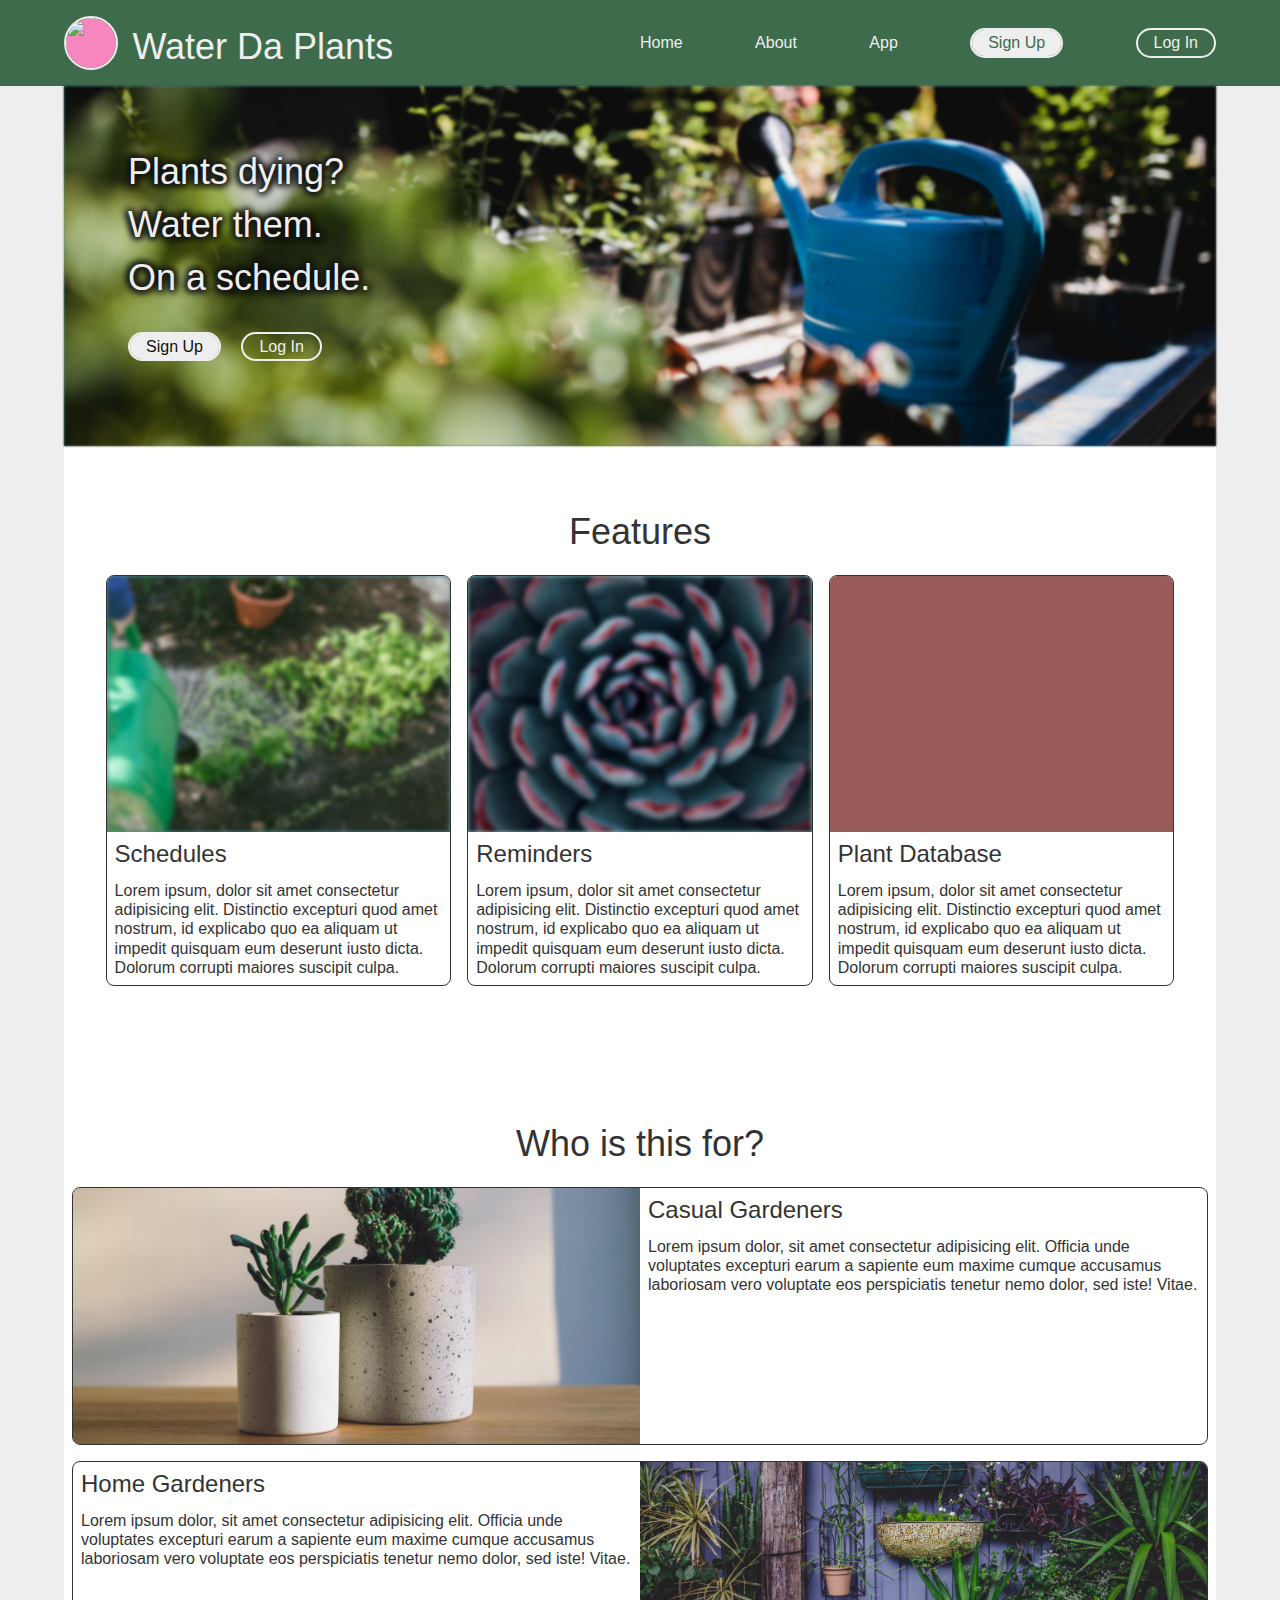
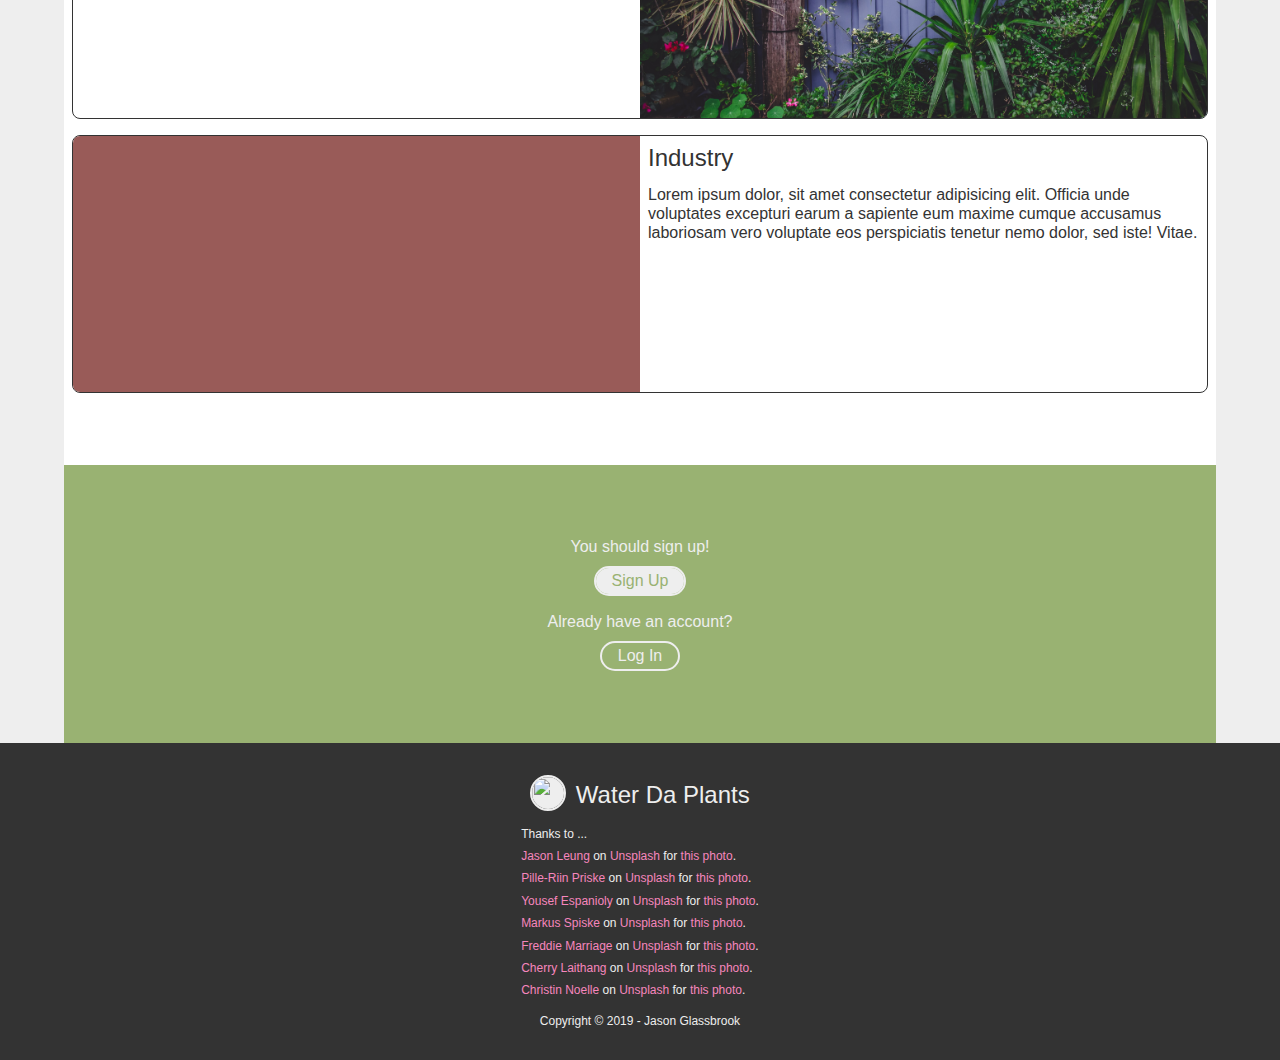
==== commit fbaa7d03: "update features--schedules photo" ====
--- a/index.html
+++ b/index.html
@@ -176,11 +176,11 @@
               <a href="https://unsplash.com/photos/DxK_D-dWJPo" class="work">this photo</a>.
             </li>
             <li for="#feature--scheduling">
-              <a href="https://unsplash.com/@ckdesign" class="author">Carly Kewley</a>
-              on
-              <a href="https://unsplash.com" class="host">Unsplash</a>
-              for
-              <a href="https://unsplash.com/photos/YUiraXikd6Q" class="work">this photo</a>.
+              <a href="https://unsplash.com/@pillepriske" class="author">Pille-Riin Priske</a>
+              on
+              <a href="https://unsplash.com" class="host">Unsplash</a>
+              for
+              <a href="https://unsplash.com/photos/oEmLiCPK5dI" class="work">this photo</a>.
             </li>
             <li for="#feature--reminders">
               <a href="https://unsplash.com/@yespanioly" class="author">Yousef Espanioly</a>
--- a/styles/css/index.css
+++ b/styles/css/index.css
@@ -740,7 +740,7 @@
   vertical-align: middle;
 }
 body.home .features #feature--schedules .feature.image {
-  background-image: url('../../images/features/carly-kewley-YUiraXikd6Q-unsplash.jpg');
+  background-image: url('../../images/features/pille-riin-priske-oEmLiCPK5dI-unsplash.jpg');
   background-size: cover;
   background-repeat: no-repeat;
   background-position: center;
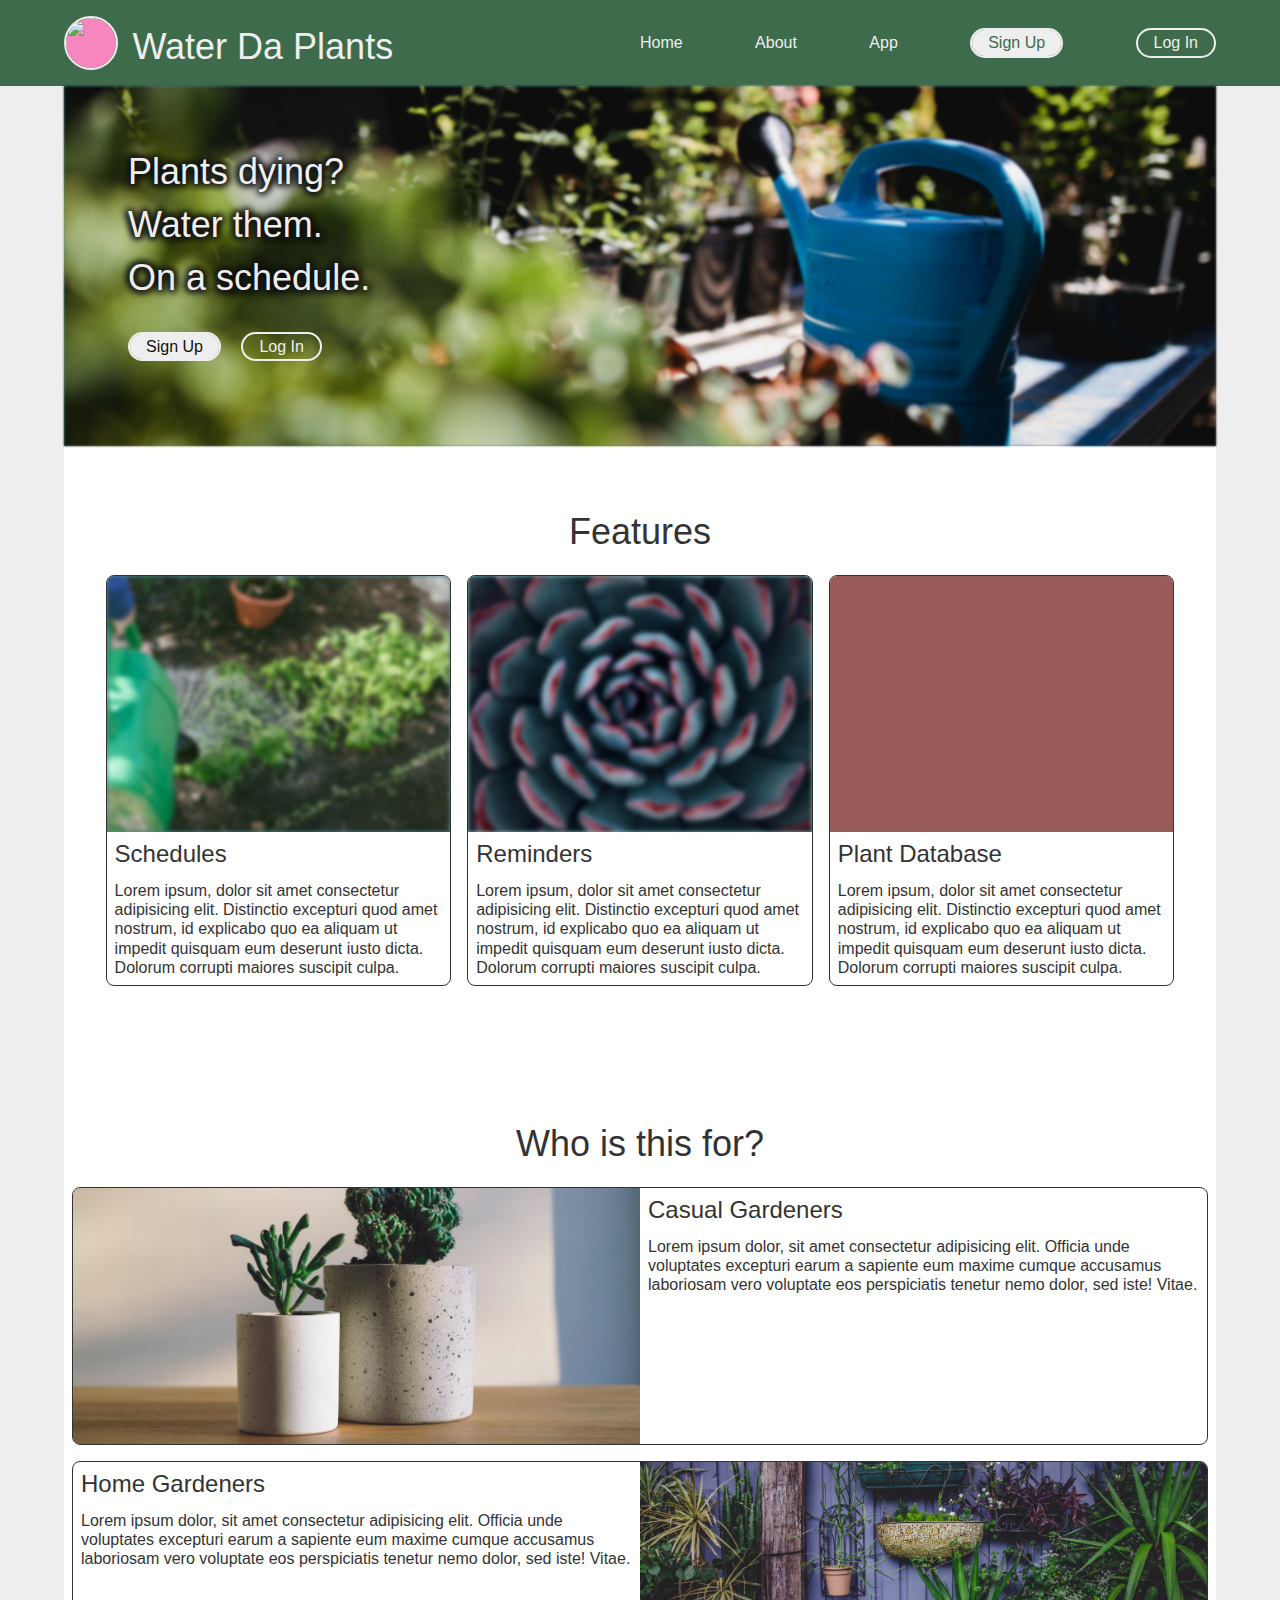
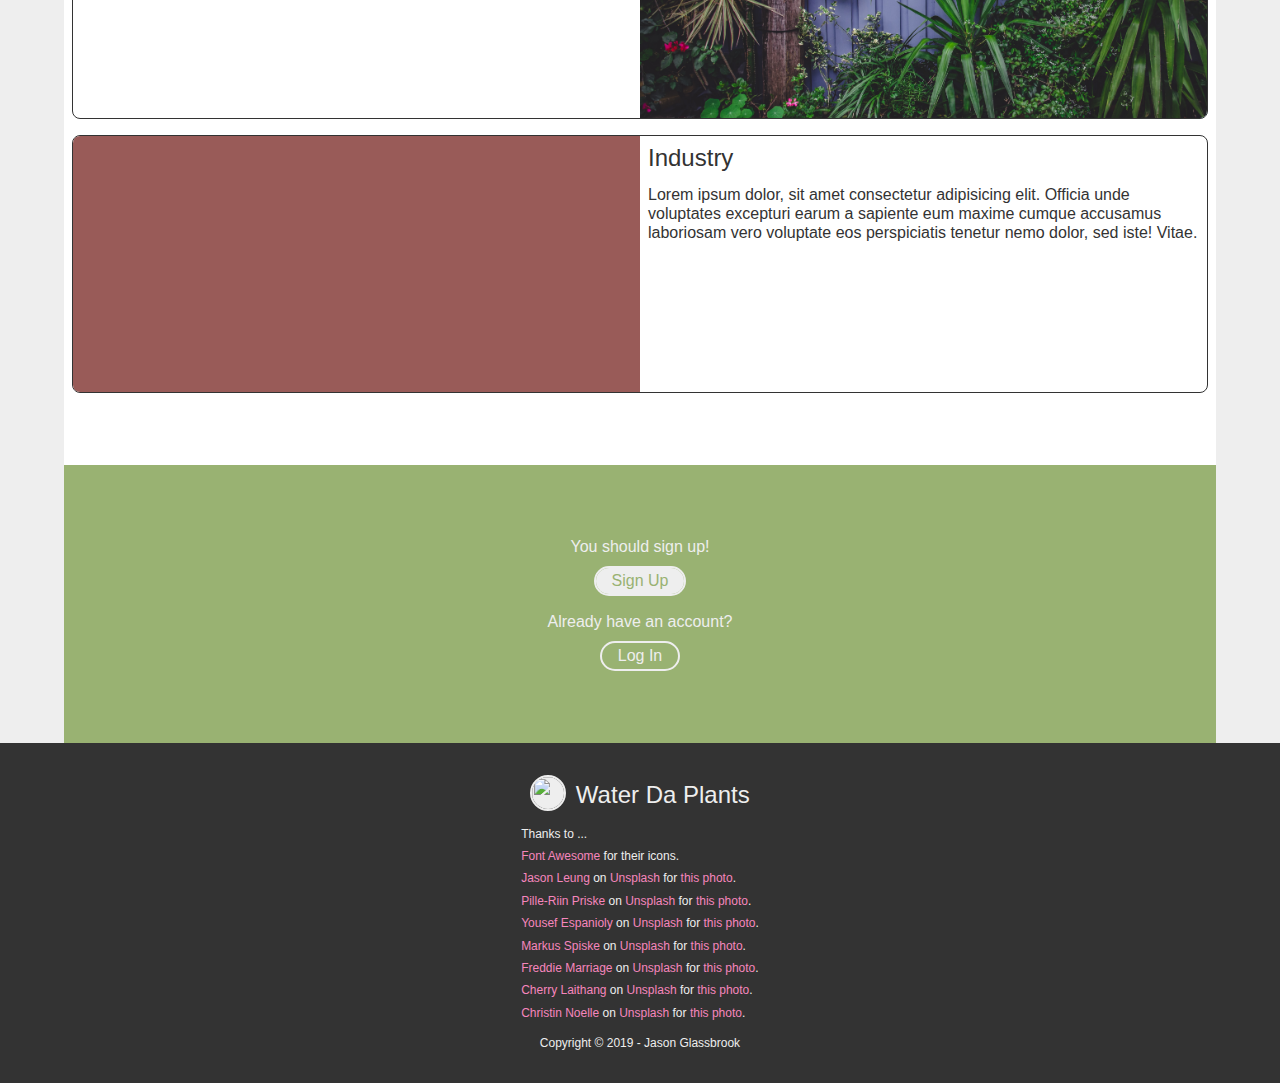
==== commit bad3d1bb: "add thanks for Font Awesome" ====
--- a/index.html
+++ b/index.html
@@ -26,8 +26,8 @@
           <li><a href="./index.html">Home</a></li>
           <li><a href="./about.html">About</a></li>
           <li><a href="./app/index.html">App</a></li>
-          <li><a href="./app/sign-up.html" class="button sign-up">Sign Up</a></li>
-          <li><a href="./app/log-in.html" class="button log-in">Log In</a></li>
+          <li><a href="./app/sign-up.html" class="button sign-up">Sign&nbsp;Up</a></li>
+          <li><a href="./app/log-in.html" class="button log-in">Log&nbsp;In</a></li>
         </ul>
       </nav>
     </div>
@@ -42,8 +42,8 @@
         <p>Water them.</p>
         <p>On a schedule.</p>
         <div class="buttons">
-          <a href="./app/sign-up.html" class="button sign-up">Sign Up</a>
-          <a href="./app/log-in.html" class="button log-in">Log In</a>
+          <a href="./app/sign-up.html" class="button sign-up">Sign&nbsp;Up</a>
+          <a href="./app/log-in.html" class="button log-in">Log&nbsp;In</a>
         </div>
       </div>
     </section>
@@ -146,11 +146,11 @@
     <section class="exit-cta">
       <div class="sign-up">
         <p>You should sign up!</p>
-        <a href="./sign-in.html" class="button sign-up">Sign Up</a>
+        <a href="./sign-in.html" class="button sign-up">Sign&nbsp;Up</a>
       </div>
       <div class="log-in">
         <p>Already have an account?</p>
-        <a href="./app/log-in.html" class="button log-in">Log In</a>
+        <a href="./app/log-in.html" class="button log-in">Log&nbsp;In</a>
       </div>
     </section>
 
@@ -168,6 +168,9 @@
             Thanks to ...
           </p>
           <ul>
+            <li for="i.fa">
+              <a href="https://fontawesome.com" class="author host work">Font Awesome</a> for their icons.
+            </li>
             <li for=".init-cta .hero-image">
               <a href="https://unsplash.com/@ninjason" class="author">Jason Leung</a>
               on
--- a/styles/css/index.css
+++ b/styles/css/index.css
@@ -721,9 +721,12 @@
   min-height: 256px;
   min-width: 256px;
 }
-body.home .features .card .cool > * {
+body.home .features .card .cool .image,
+body.home .features .card .cool .icon {
   height: 100%;
   width: 100%;
+  min-height: 256px;
+  min-width: 256px;
 }
 body.home .features .card .cool .icon.wrapper {
   display: table;
@@ -777,19 +780,20 @@
   margin-right: 8px;
   flex-basis: 100%;
 }
-body.home .target-users .target-user.card > * {
-  flex-basis: 50%;
-}
 body.home .target-users .target-user.card .cool {
   min-height: 256px;
+  flex-basis: 50%;
   flex-shrink: 1;
   flex-grow: 1;
 }
-body.home .target-users .target-user.card .cool > * {
+body.home .target-users .target-user.card .cool .image {
   height: 100%;
   width: 100%;
+  min-height: 256px;
+  min-width: 256px;
 }
 body.home .target-users .target-user.card .info {
+  flex-basis: 50%;
   flex-shrink: 4;
   flex-grow: 1;
 }
